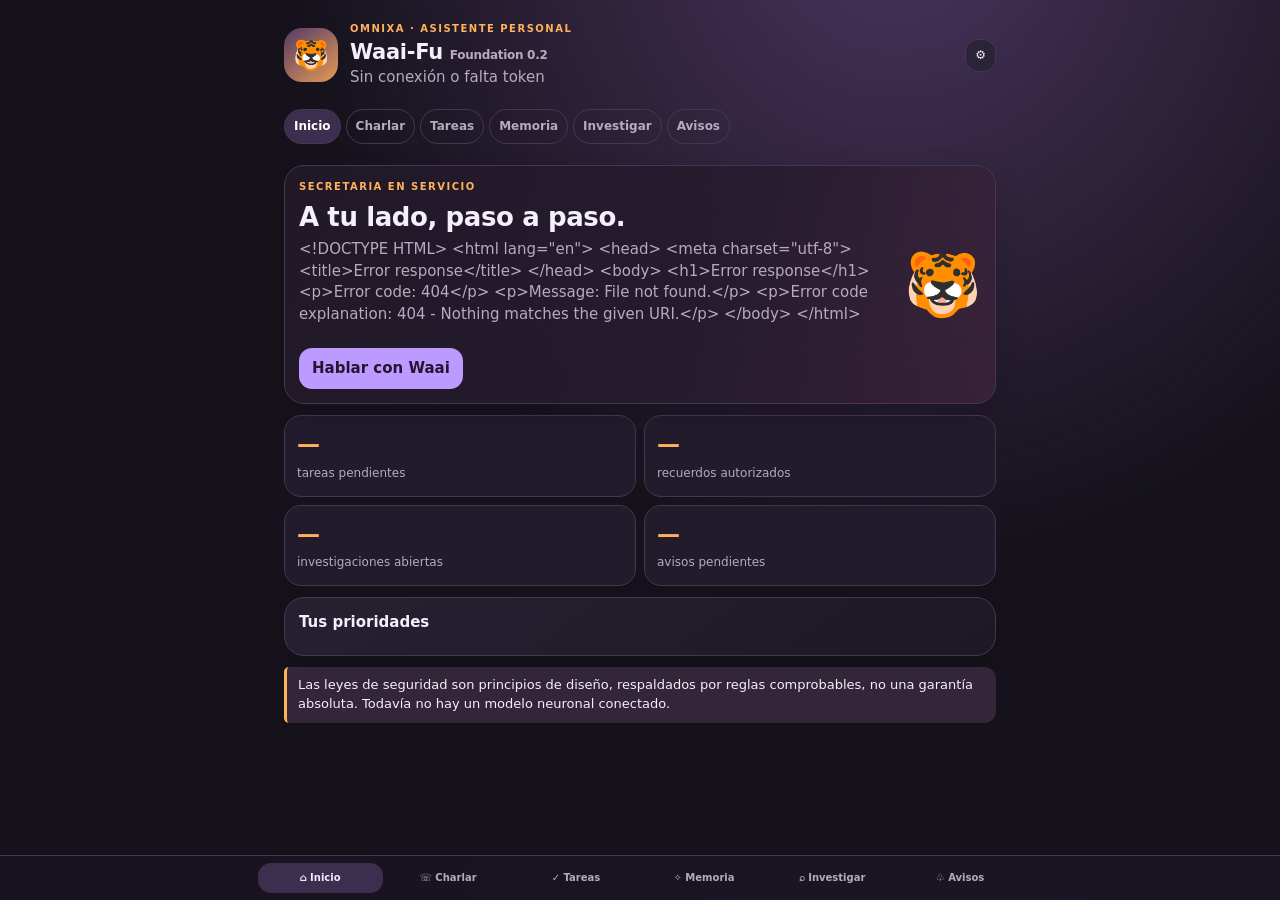
==== app/static/index.html @ e2cd652d "style: improve mobile layout and introduce immersive conversation styling" ====
<!doctype html>
<html lang="es"><head><meta charset="utf-8"><meta name="viewport" content="width=device-width,initial-scale=1,viewport-fit=cover"><meta name="theme-color" content="#21172b"><link rel="manifest" href="/manifest.webmanifest"><title>Waai · Omnixa</title>
<style>
:root{color-scheme:dark;--bg:#15121b;--panel:#211b2b;--panel2:#2b2337;--line:#463750;--text:#f5effa;--muted:#b8aabd;--violet:#bd9aff;--orange:#ffb15c;--green:#8fe0bd}*{box-sizing:border-box}body{margin:0;background:radial-gradient(ellipse at 70% -10%,#49345d 0,transparent 48%),var(--bg);color:var(--text);font:15px/1.45 system-ui,sans-serif}button,input,textarea,select{font:inherit}button{border:0;border-radius:13px;background:var(--violet);color:#241633;font-weight:750;padding:10px 13px;cursor:pointer}button.alt{background:var(--panel2);color:var(--text);border:1px solid var(--line)}button.danger{background:#482a38;color:#ffdce2}input,textarea,select{width:100%;background:#17131f;border:1px solid var(--line);border-radius:12px;padding:10px;color:var(--text)}textarea{min-height:75px}label{display:block;color:var(--muted);font-size:12px;margin:8px 0 4px}.app{max-width:720px;margin:auto;padding:15px 13px 90px}.top{display:flex;gap:12px;align-items:center;margin-bottom:17px}.mark{width:54px;height:54px;border-radius:18px;background:linear-gradient(140deg,#523b68,#e59a55);display:grid;place-items:center;font-size:29px}.top h1{margin:0;font-size:21px}.eyebrow{color:var(--orange);font-size:10px;font-weight:850;letter-spacing:1.5px;margin:0}.muted{color:var(--muted)}.card{background:linear-gradient(145deg,#272031,#1d1825);border:1px solid var(--line);border-radius:19px;padding:14px;margin:11px 0}.hero{display:flex;align-items:center;gap:10px}.hero h2{font-size:22px;line-height:1.18;margin:7px 0}.hero .pet{font-size:62px}.grid{display:grid;grid-template-columns:repeat(2,1fr);gap:8px}.stat{background:#211b2b;border:1px solid var(--line);border-radius:15px;padding:12px}.stat strong{display:block;font-size:23px;color:var(--orange)}.stat span,small{font-size:12px;color:var(--muted)}.view{display:none}.view.active{display:block}h2{font-size:19px;margin:4px 0 10px}h3{font-size:15px;margin:0 0 8px}.row{display:flex;gap:8px;align-items:center}.row .grow{flex:1;min-width:0}.form{display:grid;gap:5px}.notice{background:#332638;border-left:3px solid var(--orange);border-radius:5px 12px 12px 5px;padding:9px 11px;margin:9px 0;font-size:13px}.item{background:#1b1623;border:1px solid #3a2e45;border-radius:12px;padding:11px;margin:8px 0}.between{display:flex;justify-content:space-between;gap:8px;align-items:center}.bubble{padding:10px 12px;border-radius:14px;white-space:pre-wrap;overflow-wrap:anywhere;max-width:92%;margin:7px 0}.user{background:#4b3962;margin-left:auto}.assistant{background:#292231;border:1px solid var(--line)}.chatlog{max-height:45vh;overflow:auto}.tabs{display:flex;gap:5px;flex-wrap:wrap;margin:12px 0}.tabs button{font-size:12px;padding:8px 9px;background:transparent;color:var(--muted);border:1px solid var(--line)}.tabs button.active{background:#3b2e4e;color:white}.status{font-size:12px;color:var(--muted);min-height:17px}.check{width:auto}.nav{position:fixed;bottom:0;left:0;right:0;display:flex;justify-content:center;gap:3px;background:#191420ed;border-top:1px solid var(--line);padding:7px 4px calc(7px + env(safe-area-inset-bottom));backdrop-filter:blur(15px)}.nav button{flex:1;max-width:125px;background:transparent;color:var(--muted);font-size:11px;padding:8px 4px}.nav button.active{background:#3b2e4e;color:#f4e9ff}.empty{text-align:center;color:var(--muted);padding:15px}.small{font-size:12px;padding:7px 9px}@media(max-width:420px){.hero .pet{font-size:50px}.hero h2{font-size:20px}.card{padding:12px}}
</style><style>
.app{max-width:760px;padding:14px 12px 100px}
.top h1{letter-spacing:-.3px}.version{font-size:11px;color:var(--muted);font-weight:500}
.mark img,.avatar-med img,.avatar-small img{width:100%;height:100%;object-fit:cover}
.mark img[hidden],.avatar-med img[hidden],.avatar-small img[hidden]{display:none}
.hero{position:relative;overflow:hidden;background:linear-gradient(115deg,#211828f7,#251b2eea 58%,#42253eaa);min-height:180px}
.hero-content{flex:1;min-width:0;position:relative;z-index:1}.hero h2{font-size:23px;line-height:1.17;letter-spacing:-.4px}
.avatar-med{width:105px;height:140px;border-radius:22px;overflow:hidden;display:grid;place-items:center;flex-shrink:0;background:linear-gradient(140deg,#523b68,#e59a55);border:1px solid #735080;font-size:50px}
.tabs{flex-wrap:nowrap;overflow-x:auto;scrollbar-width:none;padding:3px 0 9px}.tabs::-webkit-scrollbar{display:none}.tabs button{white-space:nowrap;border-radius:99px}
.card{border-radius:20px;box-shadow:0 9px 28px #07050c22}.stat{border-radius:17px}
.chat-stage{isolation:isolate;position:relative;min-height:60dvh;border:1px solid #55405f;border-radius:23px;overflow:hidden;padding:12px;display:flex;flex-direction:column;justify-content:flex-end;background:linear-gradient(180deg,#302039,#17121e);background-size:cover;background-position:center 28%;box-shadow:0 15px 35px #05030955}
.chat-stage:before{content:"";position:absolute;inset:0;z-index:-1;background:linear-gradient(180deg,#130e1b44 0%,#130e1b77 25%,#100d16b8 60%,#100d16f2 100%)}
.chat-persona{display:flex;align-items:center;gap:10px;padding:8px;margin-bottom:auto;background:#110d18a6;border:1px solid #ffffff18;border-radius:17px;backdrop-filter:blur(10px)}
.chat-persona .avatar-small{width:50px;height:50px;border-radius:15px;overflow:hidden;display:grid;place-items:center;flex-shrink:0;background:linear-gradient(140deg,#523b68,#e59a55);border:1px solid #735080;font-size:27px}.chat-persona h3{margin:0;font-size:16px}
.online-dot{display:inline-block;width:7px;height:7px;border-radius:50%;background:#82e6a9;box-shadow:0 0 9px #82e6a966;margin-right:5px}
.chatlog{flex:0 1 auto;max-height:48dvh;overflow:auto;padding:12px 2px;display:flex;flex-direction:column;gap:7px;scrollbar-width:thin}
.bubble{padding:11px 13px;border-radius:16px;white-space:pre-wrap;overflow-wrap:anywhere;max-width:92%;margin:0;backdrop-filter:blur(12px);box-shadow:0 5px 18px #0002}
.user{background:#62458adf;border:1px solid #b99add60;margin-left:auto;border-bottom-right-radius:5px}.assistant{background:#15111ddf;border:1px solid #a98cba44;margin-right:auto;border-bottom-left-radius:5px}
.composer{display:flex;gap:7px;align-items:center;padding:7px;background:#100d16ed;border:1px solid #ffffff20;border-radius:18px;backdrop-filter:blur(15px)}
.composer input{background:transparent;border:0;padding:10px 8px;min-width:0}.composer button{flex-shrink:0;padding:12px 15px}
.chat-quick{display:flex;gap:6px;flex-wrap:wrap;margin:9px 0}.chat-quick button{background:#211b2bcf;color:#eee0ff;border:1px solid #574369;font-size:11px;padding:8px 10px}
.chat-foot{display:flex;justify-content:space-between;gap:8px;align-items:center;padding:7px 2px 0;font-size:11px;color:var(--muted)}
.setting-preview{display:flex;gap:12px;align-items:center}.setting-preview .avatar-small{width:76px;height:76px;border-radius:19px;overflow:hidden;display:grid;place-items:center;flex-shrink:0;background:linear-gradient(140deg,#523b68,#e59a55);border:1px solid #735080;font-size:38px}.setting-preview .grow{flex:1;min-width:0}.file-input{padding:8px;font-size:12px}
.nav{z-index:20;backdrop-filter:blur(18px)}.nav button{font-size:10px;min-width:0;white-space:nowrap}
@media(min-width:650px){.app{padding:22px 24px 110px}.chat-stage{min-height:68vh}.chatlog{max-height:54vh}.hero{min-height:205px}.hero h2{font-size:26px}}
@media(max-width:420px){.app{padding:10px 9px 100px}.hero{min-height:166px;padding:12px}.hero h2{font-size:21px}.avatar-med{width:88px;height:126px;border-radius:19px}.chat-stage{min-height:61dvh;padding:9px;border-radius:20px}.chatlog{max-height:47dvh}.bubble{max-width:95%;font-size:14px}.nav button{font-size:9px}.tabs button{font-size:11px}}
</style></head><body><main class="app">
<header class="top"><div class="mark">🐯</div><div style="flex:1"><p class="eyebrow">OMNIXA · ASISTENTE PERSONAL</p><h1>Waai-Fu <small>Foundation 0.2</small></h1><div class="muted" id="connection">Conectando…</div></div><button class="alt small" onclick="go('ajustes')">⚙</button></header>
<div class="tabs"><button class="active" data-g="inicio">Inicio</button><button data-g="chat">Charlar</button><button data-g="tareas">Tareas</button><button data-g="memoria">Memoria</button><button data-g="investiga">Investigar</button><button data-g="avisos">Avisos</button></div>
<section id="inicio" class="view active"><div class="card hero"><div style="flex:1"><p class="eyebrow">SECRETARIA EN SERVICIO</p><h2 id="greeting">A tu lado, paso a paso.</h2><div id="proactive" class="muted">Cargando tus pendientes…</div><br><button onclick="go('chat')">Hablar con Waai</button></div><div class="pet">🐯</div></div><div class="grid"><div class="stat"><strong id="tasksN">—</strong><span>tareas pendientes</span></div><div class="stat"><strong id="memoryN">—</strong><span>recuerdos autorizados</span></div><div class="stat"><strong id="researchN">—</strong><span>investigaciones abiertas</span></div><div class="stat"><strong id="noticeN">—</strong><span>avisos pendientes</span></div></div><div class="card"><h3>Tus prioridades</h3><div id="homeTasks"></div></div><div class="notice">Las leyes de seguridad son principios de diseño, respaldados por reglas comprobables, no una garantía absoluta. Todavía no hay un modelo neuronal conectado.</div></section>
<section id="chat" class="view"><h2>Conversación con Waai</h2><p class="muted">Puedo conversar con reglas sencillas, organizar tareas y recibir encargos de investigación. No voy a fingir que soy un modelo neuronal.</p><div class="card"><div id="chatlog" class="chatlog"></div><form id="chatForm" class="row"><input id="chatText" class="grow" placeholder="Escribe a Waai…" required maxlength="4000"><button>Enviar</button></form><div id="chatStatus" class="status"></div></div><button class="alt small" onclick="send('¿Qué tengo pendiente?')">Mis pendientes</button> <button class="alt small" onclick="send('¿Qué recuerdas de mí?')">Mi memoria</button> <button class="alt small" onclick="send('Hola Waai')">Saludar</button><p><button class="danger small" onclick="clearChat()">Borrar historial</button></p></section>
<section id="tareas" class="view"><h2>Lista de tareas</h2><div class="card"><form id="taskForm" class="form"><label>Tarea</label><input id="taskTitle" required maxlength="180" placeholder="Ej. Preparar informe semanal"><label>Detalles opcionales</label><textarea id="taskDetails" maxlength="2000"></textarea><div class="row"><div class="grow"><label>Prioridad</label><select id="taskPriority"><option value="normal">Normal</option><option value="high">Alta</option><option value="low">Baja</option></select></div><div class="grow"><label>Fecha opcional</label><input id="taskDue" type="datetime-local"></div></div><button>Guardar tarea</button></form><div id="taskStatus" class="status"></div></div><div class="row"><button class="alt small" onclick="loadTasks('all')">Todas</button><button class="alt small" onclick="loadTasks('pending')">Pendientes</button><button class="alt small" onclick="loadTasks('completed')">Completadas</button></div><div id="taskList"></div></section>
<section id="memoria" class="view"><h2>Memoria autorizada</h2><div class="notice">Solo guardaré recuerdos personales si marcas la autorización. Puedes eliminarlos individualmente o borrar toda la memoria.</div><div class="card"><form id="memoryForm" class="form"><label>Qué debo recordar</label><input id="memKey" required maxlength="80" placeholder="Ej. Bebida favorita"><label>Detalle</label><textarea id="memValue" required maxlength="700"></textarea><label><input id="memConfirm" class="check" type="checkbox" required> Autorizo guardar este recuerdo.</label><button>Guardar recuerdo</button></form><div id="memoryStatus" class="status"></div></div><div id="memoryList"></div><button class="danger small" onclick="deleteAllMemories()">Borrar todos los recuerdos</button></section>
<section id="investiga" class="view"><h2>Investigación por encargo</h2><div class="notice">La búsqueda se activa cuando asignas explícitamente un tema. Las fuentes son extractos revisables; nada pasa al conocimiento permanente hasta que lo apruebes.</div><div class="card"><form id="researchForm" class="form"><label>Tema</label><input id="researchTopic" required maxlength="240" placeholder="Ej. Automatización para pequeños negocios"><label>Qué necesitas averiguar</label><textarea id="researchScope" maxlength="1000"></textarea><label>Dominios permitidos (opcional, separados por coma)</label><input id="researchDomains" placeholder="gov.co, who.int"><button>Asignar y buscar</button></form><div id="researchStatus" class="status"></div></div><div id="researchList"></div></section>
<section id="avisos" class="view"><h2>Avisos e informes</h2><p class="muted">Los avisos quedan guardados en el servidor. El envío de notificaciones al teléfono cuando la app está cerrada necesita una integración push posterior.</p><button class="alt small" onclick="markAllRead()">Marcar todos como leídos</button><div id="notificationList"></div></section>
<section id="ajustes" class="view"><h2>Configuración</h2><div class="card"><h3>Acceso del servidor</h3><p class="muted">En desarrollo no hace falta token. En producción, pega el token privado configurado en el servidor. Se guarda solo en este navegador.</p><label>Token</label><input id="token" type="password" autocomplete="off"><div class="row"><button onclick="saveToken()">Guardar</button><button class="alt" onclick="clearToken()">Cerrar sesión</button></div><div id="tokenStatus" class="status"></div></div><div class="card"><h3>Estado técnico</h3><div id="techInfo" class="muted">Cargando…</div></div></section><div id="globalStatus" class="status"></div>
</main><nav class="nav"><button class="active" data-g="inicio">⌂ Inicio</button><button data-g="chat">☏ Charlar</button><button data-g="tareas">✓ Tareas</button><button data-g="memoria">✧ Memoria</button><button data-g="investiga">⌕ Investigar</button><button data-g="avisos">♧ Avisos</button></nav>
<script>
const $=id=>document.getElementById(id),tokenKey='waai_access_token';let filter='all';
async function api(path,opts={}){const h={'Content-Type':'application/json',...(opts.headers||{})},t=localStorage.getItem(tokenKey);if(t)h.Authorization='Bearer '+t;const r=await fetch(path,{...opts,headers:h});if(r.status===204)return null;const x=await r.text();let d;try{d=x?JSON.parse(x):null}catch{d=x}if(!r.ok)throw Error(typeof d==='string'?d:(d?.detail||'Error '+r.status));return d}
function esc(x){return String(x??'').replace(/[&<>"']/g,c=>({'&':'&amp;','<':'&lt;','>':'&gt;','"':'&quot;',"'":'&#39;'}[c]))}
function status(id,msg){if($(id))$(id).textContent=msg||''}function go(n){document.querySelectorAll('.view').forEach(x=>x.classList.toggle('active',x.id===n));document.querySelectorAll('[data-g]').forEach(x=>x.classList.toggle('active',x.dataset.g===n));if(n==='chat')loadChat();if(n==='tareas')loadTasks();if(n==='memoria')loadMemories();if(n==='investiga')loadResearch();if(n==='avisos')loadNotifications();if(n==='ajustes')loadConfig();scrollTo(0,0)}document.querySelectorAll('[data-g]').forEach(x=>x.onclick=()=>go(x.dataset.g));
function taskHtml(t,compact){return '<div class="item"><div class="between"><div><strong>'+esc(t.title)+'</strong><br><small>'+esc(t.priority)+' · '+esc(t.status)+(t.due_at?' · '+esc(t.due_at):'')+'</small></div>'+(t.status==='pending'?'<button class="small" onclick="completeTask('+t.id+')">✓</button>':'')+'</div>'+(t.details?'<p class="muted">'+esc(t.details)+'</p>':'')+(!compact?'<button class="danger small" onclick="deleteTask('+t.id+')">Eliminar</button>':'')+'</div>'}
async function loadHome(){try{const x=await api('/api/overview');$('connection').textContent='Servidor conectado · '+new Date(x.server_time).toLocaleTimeString('es-CO',{hour:'2-digit',minute:'2-digit'});$('proactive').textContent=x.proactive_message;$('tasksN').textContent=x.tasks.length;$('memoryN').textContent=x.memory_count;$('researchN').textContent=x.research_pending;$('noticeN').textContent=x.unread_notifications;$('homeTasks').innerHTML=x.tasks.slice(0,4).map(t=>taskHtml(t,true)).join('')||'<div class="empty">No tienes tareas pendientes.</div>'}catch(e){$('connection').textContent='Sin conexión o falta token';$('proactive').textContent=e.message}}
async function loadTasks(s){filter=s||filter;try{$('taskList').innerHTML=(await api('/api/tasks?status='+filter)).map(t=>taskHtml(t,false)).join('')||'<div class="empty">Lista vacía.</div>'}catch(e){status('taskStatus',e.message)}}async function completeTask(id){try{await api('/api/tasks/'+id,{method:'PATCH',body:JSON.stringify({status:'completed'})});await loadTasks(filter);await loadHome()}catch(e){alert(e.message)}}async function deleteTask(id){if(!confirm('¿Eliminar esta tarea?'))return;try{await api('/api/tasks/'+id,{method:'DELETE'});await loadTasks(filter);await loadHome()}catch(e){alert(e.message)}}
$('taskForm').onsubmit=async e=>{e.preventDefault();try{const due=$('taskDue').value?new Date($('taskDue').value).toISOString():null;await api('/api/tasks',{method:'POST',body:JSON.stringify({title:$('taskTitle').value,details:$('taskDetails').value,priority:$('taskPriority').value,due_at:due})});e.target.reset();status('taskStatus','Tarea guardada.');await loadTasks('all');await loadHome()}catch(x){status('taskStatus',x.message)}};
function bubble(role,text){const n=document.createElement('div');n.className='bubble '+role;n.textContent=text;$('chatlog').append(n)}async function loadChat(){try{const x=await api('/api/chat/history');$('chatlog').innerHTML='';if(!x.length)bubble('assistant','¡Hola! Soy Waai. ¿Qué necesitas hoy?');x.forEach(m=>bubble(m.role,m.content))}catch(e){status('chatStatus',e.message)}}async function send(text){if(!text||!text.trim())return;go('chat');bubble('user',text);$('chatText').value='';status('chatStatus','Waai está revisando tu mensaje…');try{const r=await api('/api/chat',{method:'POST',body:JSON.stringify({message:text})});bubble('assistant',r.reply||'He procesado tu mensaje.');(r.sources||[]).forEach(s=>bubble('assistant',s.title+'\n'+s.snippet+'\n'+s.url));status('chatStatus','');$('chatlog').scrollTop=$('chatlog').scrollHeight;await loadHome()}catch(e){status('chatStatus',e.message)}}$('chatForm').onsubmit=e=>{e.preventDefault();send($('chatText').value)};
async function clearChat(){if(!confirm('¿Borrar el historial?'))return;try{await api('/api/chat/history',{method:'DELETE'});await loadChat()}catch(e){alert(e.message)}}
async function loadMemories(){try{const x=await api('/api/memories');$('memoryList').innerHTML=x.map(m=>'<div class="item"><div class="between"><strong>'+esc(m.memory_key)+'</strong><button class="danger small" onclick="deleteMemory('+m.id+')">Borrar</button></div><p>'+esc(m.memory_value)+'</p><small>'+esc(m.category)+'</small></div>').join('')||'<div class="empty">No hay recuerdos guardados.</div>'}catch(e){status('memoryStatus',e.message)}}$('memoryForm').onsubmit=async e=>{e.preventDefault();try{await api('/api/memories',{method:'POST',body:JSON.stringify({key:$('memKey').value,value:$('memValue').value,confirmed:$('memConfirm').checked})});e.target.reset();status('memoryStatus','Recuerdo guardado con tu autorización.');await loadMemories();await loadHome()}catch(x){status('memoryStatus',x.message)}};async function deleteMemory(id){if(!confirm('¿Borrar este recuerdo?'))return;try{await api('/api/memories/'+id,{method:'DELETE'});await loadMemories();await loadHome()}catch(e){alert(e.message)}}async function deleteAllMemories(){if(!confirm('¿Borrar todos los recuerdos?'))return;try{await api('/api/memories',{method:'DELETE'});await loadMemories();await loadHome()}catch(e){alert(e.message)}}
async function loadResearch(){try{const rs=await api('/api/research');$('researchList').innerHTML=rs.map(r=>'<div class="item"><div class="between"><strong>'+esc(r.topic)+'</strong><small>'+esc(r.status)+'</small></div><p class="muted">'+esc(r.scope||'')+'</p>'+(r.sources||[]).map(s=>'<p><a target="_blank" rel="noopener" href="'+esc(s.url)+'">'+esc(s.title)+'</a><br><small>'+esc(s.snippet)+'</small><br><button class="alt small" onclick="approve('+r.id+',\''+esc(s.url).replace(/'/g,'&#39;')+'\',\''+esc(s.title).replace(/'/g,'&#39;')+'\',\''+esc(s.snippet).replace(/'/g,'&#39;')+'\')">Revisar y guardar</button></p>').join('')+'<button class="alt small" onclick="retryResearch('+r.id+')">Reintentar</button></div>').join('')||'<div class="empty">Asigna un tema para empezar.</div>'}catch(e){status('researchStatus',e.message)}}$('researchForm').onsubmit=async e=>{e.preventDefault();try{await api('/api/research',{method:'POST',body:JSON.stringify({topic:$('researchTopic').value,scope:$('researchScope').value,allowed_domains:$('researchDomains').value.split(',').map(x=>x.trim()).filter(Boolean)})});e.target.reset();status('researchStatus','Encargo registrado. Revisa las fuentes antes de guardar conocimiento.');await loadResearch();await loadHome()}catch(x){status('researchStatus',x.message)}};async function retryResearch(id){try{await api('/api/research/'+id+'/run',{method:'POST'});await loadResearch()}catch(e){alert(e.message)}}async function approve(id,url,title,snippet){const summary=prompt('Edita el resumen para guardarlo:',title+'\n\n'+snippet);if(summary===null)return;if(!confirm('¿Revisaste la fuente y autorizas guardar este resumen?'))return;try{await api('/api/research/'+id+'/save',{method:'POST',body:JSON.stringify({summary:summary,source_url:url,approved:true})});alert('Guardado con tu aprobación.');await loadResearch();await loadHome()}catch(e){alert(e.message)}}
async function loadNotifications(){try{const x=await api('/api/notifications');$('notificationList').innerHTML=x.map(n=>'<div class="item"><div class="between"><strong>'+esc(n.title)+'</strong>'+(n.read_at?'<small>Leído</small>':'<button class="alt small" onclick="readNotice('+n.id+')">Leído</button>')+'</div><p>'+esc(n.body)+'</p><small>'+esc(n.created_at)+'</small></div>').join('')||'<div class="empty">Sin avisos por ahora.</div>'}catch(e){$('notificationList').textContent=e.message}}async function readNotice(id){try{await api('/api/notifications/'+id+'/read',{method:'POST'});await loadNotifications();await loadHome()}catch(e){alert(e.message)}}async function markAllRead(){try{await api('/api/notifications/read-all',{method:'POST'});await loadNotifications();await loadHome()}catch(e){alert(e.message)}}
async function loadConfig(){try{const c=await api('/api/config');$('token').value=localStorage.getItem(tokenKey)||'';$('techInfo').textContent='Modo: '+c.assistant_mode+'. Token requerido: '+(c.auth_required?'sí':'no (desarrollo local)')+'. Búsqueda activada: '+(c.research_provider_connected?'sí':'no')+'. Modelo neuronal conectado: no.'}catch(e){status('tokenStatus',e.message)}}function saveToken(){localStorage.setItem(tokenKey,$('token').value.trim());status('tokenStatus','Token guardado en este navegador.');loadHome().then(loadConfig)}function clearToken(){localStorage.removeItem(tokenKey);$('token').value='';status('tokenStatus','Token borrado del navegador.');loadHome()}
async function boot(){if('serviceWorker'in navigator){try{await navigator.serviceWorker.register('/sw.js')}catch{}}await loadHome()}boot();setInterval(loadHome,60000);
</script></body></html>
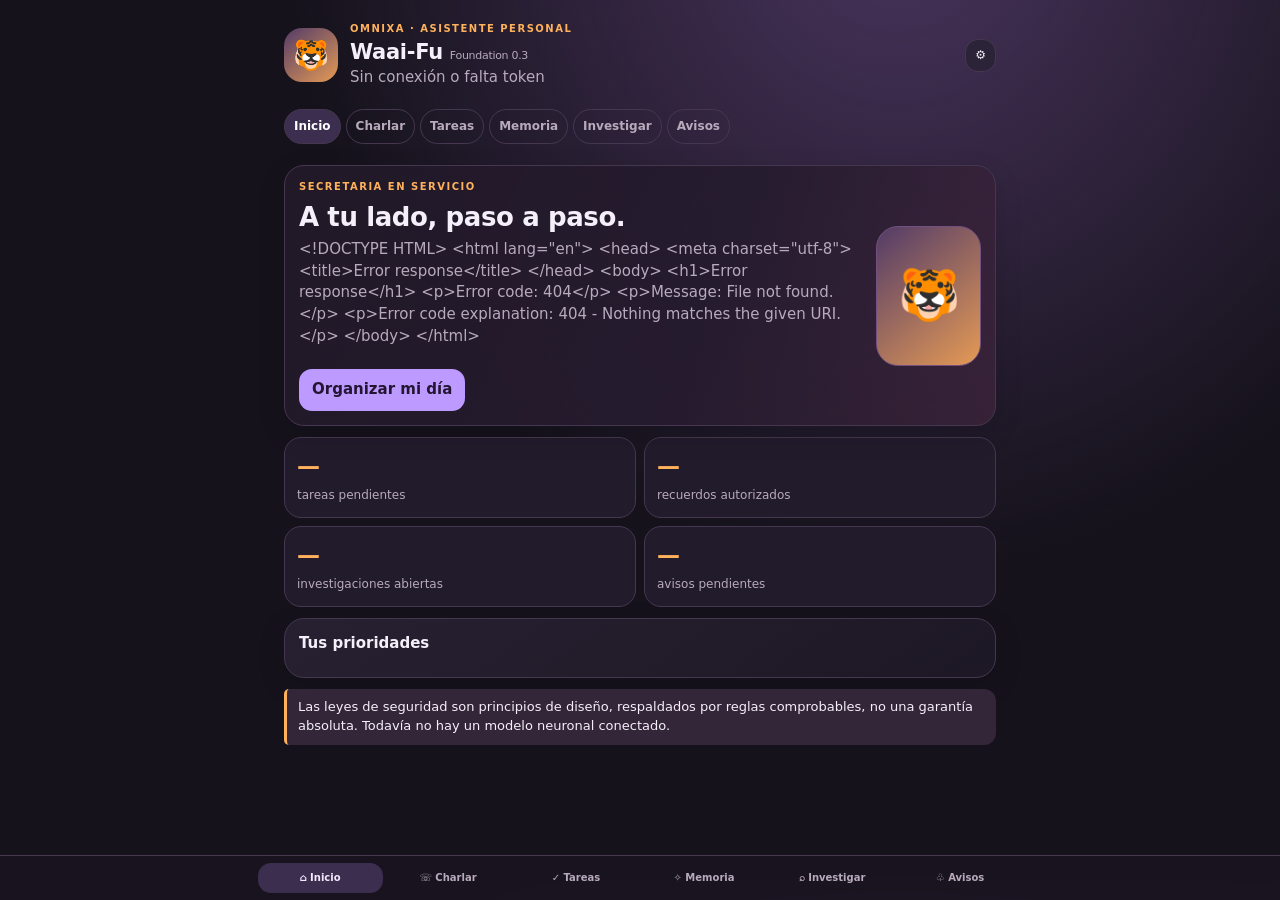
==== commit 642a128c: "feat: add character-driven chat layout and avatar/model settings" ====
--- a/app/static/index.html
+++ b/app/static/index.html
@@ -29,15 +29,15 @@
 @media(min-width:650px){.app{padding:22px 24px 110px}.chat-stage{min-height:68vh}.chatlog{max-height:54vh}.hero{min-height:205px}.hero h2{font-size:26px}}
 @media(max-width:420px){.app{padding:10px 9px 100px}.hero{min-height:166px;padding:12px}.hero h2{font-size:21px}.avatar-med{width:88px;height:126px;border-radius:19px}.chat-stage{min-height:61dvh;padding:9px;border-radius:20px}.chatlog{max-height:47dvh}.bubble{max-width:95%;font-size:14px}.nav button{font-size:9px}.tabs button{font-size:11px}}
 </style></head><body><main class="app">
-<header class="top"><div class="mark">🐯</div><div style="flex:1"><p class="eyebrow">OMNIXA · ASISTENTE PERSONAL</p><h1>Waai-Fu <small>Foundation 0.2</small></h1><div class="muted" id="connection">Conectando…</div></div><button class="alt small" onclick="go('ajustes')">⚙</button></header>
+<header class="top"><div class="mark"><img id="waaiAvatarSmall" alt="Retrato de Waai" hidden><span id="waaiAvatarFallback">🐯</span></div><div style="flex:1;min-width:0"><p class="eyebrow">OMNIXA · ASISTENTE PERSONAL</p><h1>Waai-Fu <span class="version">Foundation 0.3</span></h1><div class="muted" id="connection">Conectando…</div></div><button class="alt small" onclick="go('ajustes')">⚙</button></header>
 <div class="tabs"><button class="active" data-g="inicio">Inicio</button><button data-g="chat">Charlar</button><button data-g="tareas">Tareas</button><button data-g="memoria">Memoria</button><button data-g="investiga">Investigar</button><button data-g="avisos">Avisos</button></div>
-<section id="inicio" class="view active"><div class="card hero"><div style="flex:1"><p class="eyebrow">SECRETARIA EN SERVICIO</p><h2 id="greeting">A tu lado, paso a paso.</h2><div id="proactive" class="muted">Cargando tus pendientes…</div><br><button onclick="go('chat')">Hablar con Waai</button></div><div class="pet">🐯</div></div><div class="grid"><div class="stat"><strong id="tasksN">—</strong><span>tareas pendientes</span></div><div class="stat"><strong id="memoryN">—</strong><span>recuerdos autorizados</span></div><div class="stat"><strong id="researchN">—</strong><span>investigaciones abiertas</span></div><div class="stat"><strong id="noticeN">—</strong><span>avisos pendientes</span></div></div><div class="card"><h3>Tus prioridades</h3><div id="homeTasks"></div></div><div class="notice">Las leyes de seguridad son principios de diseño, respaldados por reglas comprobables, no una garantía absoluta. Todavía no hay un modelo neuronal conectado.</div></section>
-<section id="chat" class="view"><h2>Conversación con Waai</h2><p class="muted">Puedo conversar con reglas sencillas, organizar tareas y recibir encargos de investigación. No voy a fingir que soy un modelo neuronal.</p><div class="card"><div id="chatlog" class="chatlog"></div><form id="chatForm" class="row"><input id="chatText" class="grow" placeholder="Escribe a Waai…" required maxlength="4000"><button>Enviar</button></form><div id="chatStatus" class="status"></div></div><button class="alt small" onclick="send('¿Qué tengo pendiente?')">Mis pendientes</button> <button class="alt small" onclick="send('¿Qué recuerdas de mí?')">Mi memoria</button> <button class="alt small" onclick="send('Hola Waai')">Saludar</button><p><button class="danger small" onclick="clearChat()">Borrar historial</button></p></section>
+<section id="inicio" class="view active"><div class="card hero"><div class="hero-content"><p class="eyebrow">SECRETARIA EN SERVICIO</p><h2 id="greeting">A tu lado, paso a paso.</h2><div id="proactive" class="muted">Cargando tus pendientes…</div><br><button onclick="startPriorityChat()">Organizar mi día</button></div><div class="avatar-med"><img id="homeAvatar" alt="Retrato de Waai" hidden><span id="homeAvatarFallback">🐯</span></div></div><div class="grid"><div class="stat"><strong id="tasksN">—</strong><span>tareas pendientes</span></div><div class="stat"><strong id="memoryN">—</strong><span>recuerdos autorizados</span></div><div class="stat"><strong id="researchN">—</strong><span>investigaciones abiertas</span></div><div class="stat"><strong id="noticeN">—</strong><span>avisos pendientes</span></div></div><div class="card"><h3>Tus prioridades</h3><div id="homeTasks"></div></div><div class="notice">Las leyes de seguridad son principios de diseño, respaldados por reglas comprobables, no una garantía absoluta. Todavía no hay un modelo neuronal conectado.</div></section>
+<section id="chat" class="view"><h2>Con Waai-Fu</h2><p class="muted">Una conversación continua, con contexto y un espacio visual propio.</p><div class="chat-stage" id="chatStage"><div class="chat-persona"><div class="avatar-small"><img id="chatAvatar" alt="Retrato de Waai" hidden><span id="chatAvatarFallback">🐯</span></div><div style="flex:1;min-width:0"><h3>Waai-Fu</h3><small><span class="online-dot"></span><span id="chatMode">Lista para conversar</span></small></div><button class="alt small" onclick="send('Ayúdame a escoger una prioridad realista para hoy.')">Priorizar</button></div><div id="chatlog" class="chatlog"></div><form id="chatForm" class="composer"><input id="chatText" class="grow" placeholder="Escribe a Waai-Fu…" required maxlength="4000" autocomplete="off"><button aria-label="Enviar mensaje">➤</button></form><div id="chatStatus" class="status"></div><div class="chat-foot"><span>Respuestas con contexto · control de memoria</span><button class="alt small" onclick="clearChat()">Borrar chat</button></div></div><div class="chat-quick"><button onclick="send('Ayúdame a decidir entre varias opciones.')">Pensar conmigo</button><button onclick="send('¿Qué investigación crees que valdría la pena hacer?')">Proponer investigación</button><button onclick="send('¿Qué recuerdas de mí?')">Mi memoria</button></div></section>
 <section id="tareas" class="view"><h2>Lista de tareas</h2><div class="card"><form id="taskForm" class="form"><label>Tarea</label><input id="taskTitle" required maxlength="180" placeholder="Ej. Preparar informe semanal"><label>Detalles opcionales</label><textarea id="taskDetails" maxlength="2000"></textarea><div class="row"><div class="grow"><label>Prioridad</label><select id="taskPriority"><option value="normal">Normal</option><option value="high">Alta</option><option value="low">Baja</option></select></div><div class="grow"><label>Fecha opcional</label><input id="taskDue" type="datetime-local"></div></div><button>Guardar tarea</button></form><div id="taskStatus" class="status"></div></div><div class="row"><button class="alt small" onclick="loadTasks('all')">Todas</button><button class="alt small" onclick="loadTasks('pending')">Pendientes</button><button class="alt small" onclick="loadTasks('completed')">Completadas</button></div><div id="taskList"></div></section>
 <section id="memoria" class="view"><h2>Memoria autorizada</h2><div class="notice">Solo guardaré recuerdos personales si marcas la autorización. Puedes eliminarlos individualmente o borrar toda la memoria.</div><div class="card"><form id="memoryForm" class="form"><label>Qué debo recordar</label><input id="memKey" required maxlength="80" placeholder="Ej. Bebida favorita"><label>Detalle</label><textarea id="memValue" required maxlength="700"></textarea><label><input id="memConfirm" class="check" type="checkbox" required> Autorizo guardar este recuerdo.</label><button>Guardar recuerdo</button></form><div id="memoryStatus" class="status"></div></div><div id="memoryList"></div><button class="danger small" onclick="deleteAllMemories()">Borrar todos los recuerdos</button></section>
 <section id="investiga" class="view"><h2>Investigación por encargo</h2><div class="notice">La búsqueda se activa cuando asignas explícitamente un tema. Las fuentes son extractos revisables; nada pasa al conocimiento permanente hasta que lo apruebes.</div><div class="card"><form id="researchForm" class="form"><label>Tema</label><input id="researchTopic" required maxlength="240" placeholder="Ej. Automatización para pequeños negocios"><label>Qué necesitas averiguar</label><textarea id="researchScope" maxlength="1000"></textarea><label>Dominios permitidos (opcional, separados por coma)</label><input id="researchDomains" placeholder="gov.co, who.int"><button>Asignar y buscar</button></form><div id="researchStatus" class="status"></div></div><div id="researchList"></div></section>
 <section id="avisos" class="view"><h2>Avisos e informes</h2><p class="muted">Los avisos quedan guardados en el servidor. El envío de notificaciones al teléfono cuando la app está cerrada necesita una integración push posterior.</p><button class="alt small" onclick="markAllRead()">Marcar todos como leídos</button><div id="notificationList"></div></section>
-<section id="ajustes" class="view"><h2>Configuración</h2><div class="card"><h3>Acceso del servidor</h3><p class="muted">En desarrollo no hace falta token. En producción, pega el token privado configurado en el servidor. Se guarda solo en este navegador.</p><label>Token</label><input id="token" type="password" autocomplete="off"><div class="row"><button onclick="saveToken()">Guardar</button><button class="alt" onclick="clearToken()">Cerrar sesión</button></div><div id="tokenStatus" class="status"></div></div><div class="card"><h3>Estado técnico</h3><div id="techInfo" class="muted">Cargando…</div></div></section><div id="globalStatus" class="status"></div>
+<section id="ajustes" class="view"><h2>Configuración</h2><div class="card"><h3>Retrato de Waai-Fu</h3><p class="muted">Carga una imagen desde tu teléfono para usarla en el perfil y como fondo de la conversación. Se procesa y guarda solo en este navegador; no se sube al servidor.</p><div class="setting-preview"><div class="avatar-small"><img id="settingsAvatar" alt="Vista previa del retrato" hidden><span id="settingsAvatarFallback">🐯</span></div><div class="grow"><label for="avatarFile">Seleccionar imagen</label><input id="avatarFile" class="file-input" type="file" accept="image/*"><div id="avatarStatus" class="status"></div><button class="danger small" type="button" onclick="clearAvatar()">Quitar imagen</button></div></div></div><div class="card"><h3>Modelo de lenguaje</h3><p id="modelInfo" class="muted">Comprobando conexión…</p><p class="muted">La conexión se configura en el servidor mediante variables de entorno. La app no almacena claves API. Al activar un proveedor externo, parte del historial reciente y el conocimiento aprobado pueden enviarse a ese proveedor para generar respuestas.</p></div><div class="card"><h3>Acceso del servidor</h3><p class="muted">En desarrollo no hace falta token. En producción, pega el token privado configurado en el servidor. Se guarda solo en este navegador.</p><label>Token</label><input id="token" type="password" autocomplete="off"><div class="row"><button onclick="saveToken()">Guardar</button><button class="alt" onclick="clearToken()">Cerrar sesión</button></div><div id="tokenStatus" class="status"></div></div><div class="card"><h3>Estado técnico</h3><div id="techInfo" class="muted">Cargando…</div></div></section><div id="globalStatus" class="status"></div>
 </main><nav class="nav"><button class="active" data-g="inicio">⌂ Inicio</button><button data-g="chat">☏ Charlar</button><button data-g="tareas">✓ Tareas</button><button data-g="memoria">✧ Memoria</button><button data-g="investiga">⌕ Investigar</button><button data-g="avisos">♧ Avisos</button></nav>
 <script>
 const $=id=>document.getElementById(id),tokenKey='waai_access_token';let filter='all';
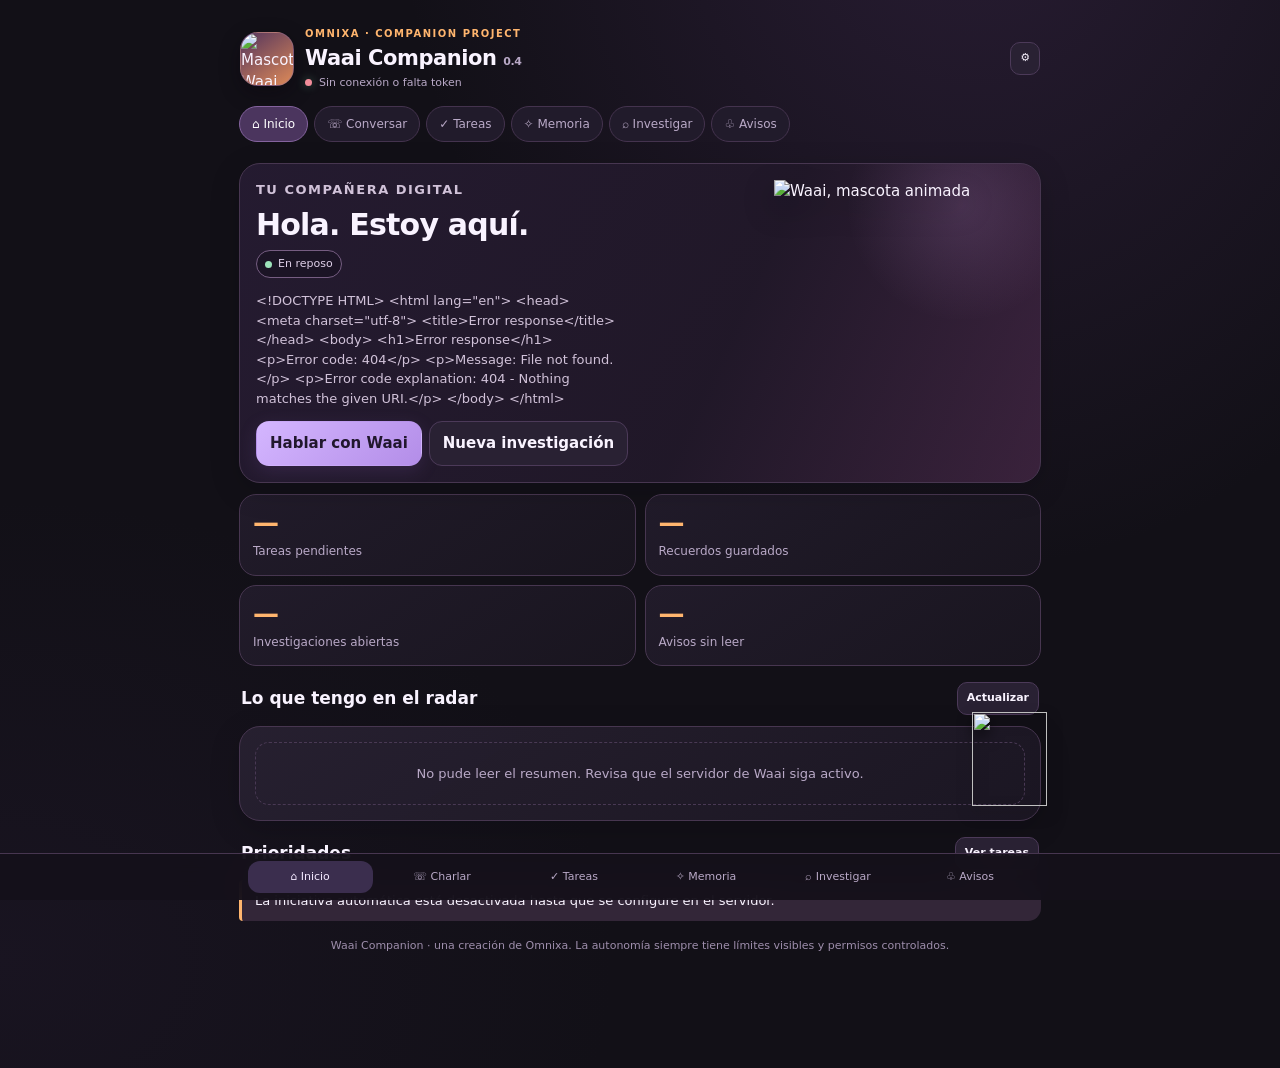
==== commit 02c6bdb7: "feat: build Waai Companion 0.4 with animated pet, chat, tasks, memory and research UI" ====
--- a/app/static/index.html
+++ b/app/static/index.html
@@ -1,58 +1,449 @@
 <!doctype html>
-<html lang="es"><head><meta charset="utf-8"><meta name="viewport" content="width=device-width,initial-scale=1,viewport-fit=cover"><meta name="theme-color" content="#21172b"><link rel="manifest" href="/manifest.webmanifest"><title>Waai · Omnixa</title>
+<html lang="es">
+<head>
+<meta charset="utf-8">
+<meta name="viewport" content="width=device-width, initial-scale=1, viewport-fit=cover">
+<meta name="theme-color" content="#17131e">
+<meta name="description" content="Waai Companion — asistente personal de Omnixa con mascota animada, conversación y herramientas.">
+<link rel="manifest" href="/manifest.webmanifest">
+<link rel="icon" href="/static/assets/waai-companion.svg" type="image/svg+xml">
+<title>Waai Companion · Omnixa</title>
 <style>
-:root{color-scheme:dark;--bg:#15121b;--panel:#211b2b;--panel2:#2b2337;--line:#463750;--text:#f5effa;--muted:#b8aabd;--violet:#bd9aff;--orange:#ffb15c;--green:#8fe0bd}*{box-sizing:border-box}body{margin:0;background:radial-gradient(ellipse at 70% -10%,#49345d 0,transparent 48%),var(--bg);color:var(--text);font:15px/1.45 system-ui,sans-serif}button,input,textarea,select{font:inherit}button{border:0;border-radius:13px;background:var(--violet);color:#241633;font-weight:750;padding:10px 13px;cursor:pointer}button.alt{background:var(--panel2);color:var(--text);border:1px solid var(--line)}button.danger{background:#482a38;color:#ffdce2}input,textarea,select{width:100%;background:#17131f;border:1px solid var(--line);border-radius:12px;padding:10px;color:var(--text)}textarea{min-height:75px}label{display:block;color:var(--muted);font-size:12px;margin:8px 0 4px}.app{max-width:720px;margin:auto;padding:15px 13px 90px}.top{display:flex;gap:12px;align-items:center;margin-bottom:17px}.mark{width:54px;height:54px;border-radius:18px;background:linear-gradient(140deg,#523b68,#e59a55);display:grid;place-items:center;font-size:29px}.top h1{margin:0;font-size:21px}.eyebrow{color:var(--orange);font-size:10px;font-weight:850;letter-spacing:1.5px;margin:0}.muted{color:var(--muted)}.card{background:linear-gradient(145deg,#272031,#1d1825);border:1px solid var(--line);border-radius:19px;padding:14px;margin:11px 0}.hero{display:flex;align-items:center;gap:10px}.hero h2{font-size:22px;line-height:1.18;margin:7px 0}.hero .pet{font-size:62px}.grid{display:grid;grid-template-columns:repeat(2,1fr);gap:8px}.stat{background:#211b2b;border:1px solid var(--line);border-radius:15px;padding:12px}.stat strong{display:block;font-size:23px;color:var(--orange)}.stat span,small{font-size:12px;color:var(--muted)}.view{display:none}.view.active{display:block}h2{font-size:19px;margin:4px 0 10px}h3{font-size:15px;margin:0 0 8px}.row{display:flex;gap:8px;align-items:center}.row .grow{flex:1;min-width:0}.form{display:grid;gap:5px}.notice{background:#332638;border-left:3px solid var(--orange);border-radius:5px 12px 12px 5px;padding:9px 11px;margin:9px 0;font-size:13px}.item{background:#1b1623;border:1px solid #3a2e45;border-radius:12px;padding:11px;margin:8px 0}.between{display:flex;justify-content:space-between;gap:8px;align-items:center}.bubble{padding:10px 12px;border-radius:14px;white-space:pre-wrap;overflow-wrap:anywhere;max-width:92%;margin:7px 0}.user{background:#4b3962;margin-left:auto}.assistant{background:#292231;border:1px solid var(--line)}.chatlog{max-height:45vh;overflow:auto}.tabs{display:flex;gap:5px;flex-wrap:wrap;margin:12px 0}.tabs button{font-size:12px;padding:8px 9px;background:transparent;color:var(--muted);border:1px solid var(--line)}.tabs button.active{background:#3b2e4e;color:white}.status{font-size:12px;color:var(--muted);min-height:17px}.check{width:auto}.nav{position:fixed;bottom:0;left:0;right:0;display:flex;justify-content:center;gap:3px;background:#191420ed;border-top:1px solid var(--line);padding:7px 4px calc(7px + env(safe-area-inset-bottom));backdrop-filter:blur(15px)}.nav button{flex:1;max-width:125px;background:transparent;color:var(--muted);font-size:11px;padding:8px 4px}.nav button.active{background:#3b2e4e;color:#f4e9ff}.empty{text-align:center;color:var(--muted);padding:15px}.small{font-size:12px;padding:7px 9px}@media(max-width:420px){.hero .pet{font-size:50px}.hero h2{font-size:20px}.card{padding:12px}}
-</style><style>
-.app{max-width:760px;padding:14px 12px 100px}
-.top h1{letter-spacing:-.3px}.version{font-size:11px;color:var(--muted);font-weight:500}
-.mark img,.avatar-med img,.avatar-small img{width:100%;height:100%;object-fit:cover}
-.mark img[hidden],.avatar-med img[hidden],.avatar-small img[hidden]{display:none}
-.hero{position:relative;overflow:hidden;background:linear-gradient(115deg,#211828f7,#251b2eea 58%,#42253eaa);min-height:180px}
-.hero-content{flex:1;min-width:0;position:relative;z-index:1}.hero h2{font-size:23px;line-height:1.17;letter-spacing:-.4px}
-.avatar-med{width:105px;height:140px;border-radius:22px;overflow:hidden;display:grid;place-items:center;flex-shrink:0;background:linear-gradient(140deg,#523b68,#e59a55);border:1px solid #735080;font-size:50px}
-.tabs{flex-wrap:nowrap;overflow-x:auto;scrollbar-width:none;padding:3px 0 9px}.tabs::-webkit-scrollbar{display:none}.tabs button{white-space:nowrap;border-radius:99px}
-.card{border-radius:20px;box-shadow:0 9px 28px #07050c22}.stat{border-radius:17px}
-.chat-stage{isolation:isolate;position:relative;min-height:60dvh;border:1px solid #55405f;border-radius:23px;overflow:hidden;padding:12px;display:flex;flex-direction:column;justify-content:flex-end;background:linear-gradient(180deg,#302039,#17121e);background-size:cover;background-position:center 28%;box-shadow:0 15px 35px #05030955}
-.chat-stage:before{content:"";position:absolute;inset:0;z-index:-1;background:linear-gradient(180deg,#130e1b44 0%,#130e1b77 25%,#100d16b8 60%,#100d16f2 100%)}
-.chat-persona{display:flex;align-items:center;gap:10px;padding:8px;margin-bottom:auto;background:#110d18a6;border:1px solid #ffffff18;border-radius:17px;backdrop-filter:blur(10px)}
-.chat-persona .avatar-small{width:50px;height:50px;border-radius:15px;overflow:hidden;display:grid;place-items:center;flex-shrink:0;background:linear-gradient(140deg,#523b68,#e59a55);border:1px solid #735080;font-size:27px}.chat-persona h3{margin:0;font-size:16px}
-.online-dot{display:inline-block;width:7px;height:7px;border-radius:50%;background:#82e6a9;box-shadow:0 0 9px #82e6a966;margin-right:5px}
-.chatlog{flex:0 1 auto;max-height:48dvh;overflow:auto;padding:12px 2px;display:flex;flex-direction:column;gap:7px;scrollbar-width:thin}
-.bubble{padding:11px 13px;border-radius:16px;white-space:pre-wrap;overflow-wrap:anywhere;max-width:92%;margin:0;backdrop-filter:blur(12px);box-shadow:0 5px 18px #0002}
-.user{background:#62458adf;border:1px solid #b99add60;margin-left:auto;border-bottom-right-radius:5px}.assistant{background:#15111ddf;border:1px solid #a98cba44;margin-right:auto;border-bottom-left-radius:5px}
-.composer{display:flex;gap:7px;align-items:center;padding:7px;background:#100d16ed;border:1px solid #ffffff20;border-radius:18px;backdrop-filter:blur(15px)}
-.composer input{background:transparent;border:0;padding:10px 8px;min-width:0}.composer button{flex-shrink:0;padding:12px 15px}
-.chat-quick{display:flex;gap:6px;flex-wrap:wrap;margin:9px 0}.chat-quick button{background:#211b2bcf;color:#eee0ff;border:1px solid #574369;font-size:11px;padding:8px 10px}
-.chat-foot{display:flex;justify-content:space-between;gap:8px;align-items:center;padding:7px 2px 0;font-size:11px;color:var(--muted)}
-.setting-preview{display:flex;gap:12px;align-items:center}.setting-preview .avatar-small{width:76px;height:76px;border-radius:19px;overflow:hidden;display:grid;place-items:center;flex-shrink:0;background:linear-gradient(140deg,#523b68,#e59a55);border:1px solid #735080;font-size:38px}.setting-preview .grow{flex:1;min-width:0}.file-input{padding:8px;font-size:12px}
-.nav{z-index:20;backdrop-filter:blur(18px)}.nav button{font-size:10px;min-width:0;white-space:nowrap}
-@media(min-width:650px){.app{padding:22px 24px 110px}.chat-stage{min-height:68vh}.chatlog{max-height:54vh}.hero{min-height:205px}.hero h2{font-size:26px}}
-@media(max-width:420px){.app{padding:10px 9px 100px}.hero{min-height:166px;padding:12px}.hero h2{font-size:21px}.avatar-med{width:88px;height:126px;border-radius:19px}.chat-stage{min-height:61dvh;padding:9px;border-radius:20px}.chatlog{max-height:47dvh}.bubble{max-width:95%;font-size:14px}.nav button{font-size:9px}.tabs button{font-size:11px}}
-</style></head><body><main class="app">
-<header class="top"><div class="mark"><img id="waaiAvatarSmall" alt="Retrato de Waai" hidden><span id="waaiAvatarFallback">🐯</span></div><div style="flex:1;min-width:0"><p class="eyebrow">OMNIXA · ASISTENTE PERSONAL</p><h1>Waai-Fu <span class="version">Foundation 0.3</span></h1><div class="muted" id="connection">Conectando…</div></div><button class="alt small" onclick="go('ajustes')">⚙</button></header>
-<div class="tabs"><button class="active" data-g="inicio">Inicio</button><button data-g="chat">Charlar</button><button data-g="tareas">Tareas</button><button data-g="memoria">Memoria</button><button data-g="investiga">Investigar</button><button data-g="avisos">Avisos</button></div>
-<section id="inicio" class="view active"><div class="card hero"><div class="hero-content"><p class="eyebrow">SECRETARIA EN SERVICIO</p><h2 id="greeting">A tu lado, paso a paso.</h2><div id="proactive" class="muted">Cargando tus pendientes…</div><br><button onclick="startPriorityChat()">Organizar mi día</button></div><div class="avatar-med"><img id="homeAvatar" alt="Retrato de Waai" hidden><span id="homeAvatarFallback">🐯</span></div></div><div class="grid"><div class="stat"><strong id="tasksN">—</strong><span>tareas pendientes</span></div><div class="stat"><strong id="memoryN">—</strong><span>recuerdos autorizados</span></div><div class="stat"><strong id="researchN">—</strong><span>investigaciones abiertas</span></div><div class="stat"><strong id="noticeN">—</strong><span>avisos pendientes</span></div></div><div class="card"><h3>Tus prioridades</h3><div id="homeTasks"></div></div><div class="notice">Las leyes de seguridad son principios de diseño, respaldados por reglas comprobables, no una garantía absoluta. Todavía no hay un modelo neuronal conectado.</div></section>
-<section id="chat" class="view"><h2>Con Waai-Fu</h2><p class="muted">Una conversación continua, con contexto y un espacio visual propio.</p><div class="chat-stage" id="chatStage"><div class="chat-persona"><div class="avatar-small"><img id="chatAvatar" alt="Retrato de Waai" hidden><span id="chatAvatarFallback">🐯</span></div><div style="flex:1;min-width:0"><h3>Waai-Fu</h3><small><span class="online-dot"></span><span id="chatMode">Lista para conversar</span></small></div><button class="alt small" onclick="send('Ayúdame a escoger una prioridad realista para hoy.')">Priorizar</button></div><div id="chatlog" class="chatlog"></div><form id="chatForm" class="composer"><input id="chatText" class="grow" placeholder="Escribe a Waai-Fu…" required maxlength="4000" autocomplete="off"><button aria-label="Enviar mensaje">➤</button></form><div id="chatStatus" class="status"></div><div class="chat-foot"><span>Respuestas con contexto · control de memoria</span><button class="alt small" onclick="clearChat()">Borrar chat</button></div></div><div class="chat-quick"><button onclick="send('Ayúdame a decidir entre varias opciones.')">Pensar conmigo</button><button onclick="send('¿Qué investigación crees que valdría la pena hacer?')">Proponer investigación</button><button onclick="send('¿Qué recuerdas de mí?')">Mi memoria</button></div></section>
-<section id="tareas" class="view"><h2>Lista de tareas</h2><div class="card"><form id="taskForm" class="form"><label>Tarea</label><input id="taskTitle" required maxlength="180" placeholder="Ej. Preparar informe semanal"><label>Detalles opcionales</label><textarea id="taskDetails" maxlength="2000"></textarea><div class="row"><div class="grow"><label>Prioridad</label><select id="taskPriority"><option value="normal">Normal</option><option value="high">Alta</option><option value="low">Baja</option></select></div><div class="grow"><label>Fecha opcional</label><input id="taskDue" type="datetime-local"></div></div><button>Guardar tarea</button></form><div id="taskStatus" class="status"></div></div><div class="row"><button class="alt small" onclick="loadTasks('all')">Todas</button><button class="alt small" onclick="loadTasks('pending')">Pendientes</button><button class="alt small" onclick="loadTasks('completed')">Completadas</button></div><div id="taskList"></div></section>
-<section id="memoria" class="view"><h2>Memoria autorizada</h2><div class="notice">Solo guardaré recuerdos personales si marcas la autorización. Puedes eliminarlos individualmente o borrar toda la memoria.</div><div class="card"><form id="memoryForm" class="form"><label>Qué debo recordar</label><input id="memKey" required maxlength="80" placeholder="Ej. Bebida favorita"><label>Detalle</label><textarea id="memValue" required maxlength="700"></textarea><label><input id="memConfirm" class="check" type="checkbox" required> Autorizo guardar este recuerdo.</label><button>Guardar recuerdo</button></form><div id="memoryStatus" class="status"></div></div><div id="memoryList"></div><button class="danger small" onclick="deleteAllMemories()">Borrar todos los recuerdos</button></section>
-<section id="investiga" class="view"><h2>Investigación por encargo</h2><div class="notice">La búsqueda se activa cuando asignas explícitamente un tema. Las fuentes son extractos revisables; nada pasa al conocimiento permanente hasta que lo apruebes.</div><div class="card"><form id="researchForm" class="form"><label>Tema</label><input id="researchTopic" required maxlength="240" placeholder="Ej. Automatización para pequeños negocios"><label>Qué necesitas averiguar</label><textarea id="researchScope" maxlength="1000"></textarea><label>Dominios permitidos (opcional, separados por coma)</label><input id="researchDomains" placeholder="gov.co, who.int"><button>Asignar y buscar</button></form><div id="researchStatus" class="status"></div></div><div id="researchList"></div></section>
-<section id="avisos" class="view"><h2>Avisos e informes</h2><p class="muted">Los avisos quedan guardados en el servidor. El envío de notificaciones al teléfono cuando la app está cerrada necesita una integración push posterior.</p><button class="alt small" onclick="markAllRead()">Marcar todos como leídos</button><div id="notificationList"></div></section>
-<section id="ajustes" class="view"><h2>Configuración</h2><div class="card"><h3>Retrato de Waai-Fu</h3><p class="muted">Carga una imagen desde tu teléfono para usarla en el perfil y como fondo de la conversación. Se procesa y guarda solo en este navegador; no se sube al servidor.</p><div class="setting-preview"><div class="avatar-small"><img id="settingsAvatar" alt="Vista previa del retrato" hidden><span id="settingsAvatarFallback">🐯</span></div><div class="grow"><label for="avatarFile">Seleccionar imagen</label><input id="avatarFile" class="file-input" type="file" accept="image/*"><div id="avatarStatus" class="status"></div><button class="danger small" type="button" onclick="clearAvatar()">Quitar imagen</button></div></div></div><div class="card"><h3>Modelo de lenguaje</h3><p id="modelInfo" class="muted">Comprobando conexión…</p><p class="muted">La conexión se configura en el servidor mediante variables de entorno. La app no almacena claves API. Al activar un proveedor externo, parte del historial reciente y el conocimiento aprobado pueden enviarse a ese proveedor para generar respuestas.</p></div><div class="card"><h3>Acceso del servidor</h3><p class="muted">En desarrollo no hace falta token. En producción, pega el token privado configurado en el servidor. Se guarda solo en este navegador.</p><label>Token</label><input id="token" type="password" autocomplete="off"><div class="row"><button onclick="saveToken()">Guardar</button><button class="alt" onclick="clearToken()">Cerrar sesión</button></div><div id="tokenStatus" class="status"></div></div><div class="card"><h3>Estado técnico</h3><div id="techInfo" class="muted">Cargando…</div></div></section><div id="globalStatus" class="status"></div>
-</main><nav class="nav"><button class="active" data-g="inicio">⌂ Inicio</button><button data-g="chat">☏ Charlar</button><button data-g="tareas">✓ Tareas</button><button data-g="memoria">✧ Memoria</button><button data-g="investiga">⌕ Investigar</button><button data-g="avisos">♧ Avisos</button></nav>
+:root{color-scheme:dark;--bg:#121017;--bg2:#191420;--panel:#201a29;--panel2:#292133;--line:#473650;--text:#f9f3ff;--muted:#b9a9c7;--purple:#c6a0ff;--purple2:#8f6ec3;--orange:#ffb56e;--teal:#75d4d0;--green:#9ce2ba;--red:#f28c9a;--shadow:0 18px 50px #05030a60}
+*{box-sizing:border-box}html{min-height:100%;scroll-behavior:smooth}body{margin:0;background:radial-gradient(ellipse at 76% -15%,#4b2f5f66 0,transparent 42%),radial-gradient(ellipse at 0 90%,#2c1f3c44 0,transparent 34%),var(--bg);color:var(--text);font:15px/1.5 system-ui,-apple-system,BlinkMacSystemFont,"Segoe UI",sans-serif;min-height:100vh}button,input,textarea,select{font:inherit}button{cursor:pointer;touch-action:manipulation}button:disabled{opacity:.55;cursor:wait}a{color:var(--purple);overflow-wrap:anywhere}button:focus-visible,input:focus-visible,textarea:focus-visible,select:focus-visible,a:focus-visible{outline:2px solid var(--purple);outline-offset:3px}.shell{max-width:850px;margin:0 auto;padding:13px 13px 105px}.topbar{display:flex;align-items:center;gap:11px;padding:5px 1px 15px}.brand-mark{width:54px;height:54px;border-radius:18px;flex-shrink:0;overflow:hidden;background:linear-gradient(145deg,#53345d,#de8a58);border:1px solid #8e6e9f66;box-shadow:0 7px 20px #09060d66}.brand-mark img{width:100%;height:100%;object-fit:cover;object-position:50% 16%}.brand-copy{flex:1;min-width:0}.eyebrow{color:var(--orange);font-size:10px;font-weight:850;letter-spacing:1.5px;text-transform:uppercase;margin:0}.brand-copy h1{margin:2px 0 0;font-size:21px;letter-spacing:-.45px}.subline{font-size:11px;color:var(--muted);display:flex;align-items:center;gap:7px}.live-dot{width:7px;height:7px;border-radius:50%;background:var(--green);box-shadow:0 0 10px #8ce7b766;display:inline-block}.icon-btn,.soft-btn,.primary-btn,.danger-btn{border-radius:13px;border:1px solid transparent;padding:10px 13px;font-weight:750}.icon-btn,.soft-btn{background:#292133;color:var(--text);border-color:#4c3a59}.primary-btn{background:linear-gradient(135deg,#d4b6ff,#b38de8);color:#21172d;box-shadow:0 5px 18px #7c56a833}.danger-btn{background:#482631;color:#ffdce3;border-color:#75404c}.tiny-btn{font-size:11px;padding:7px 9px;border-radius:10px}.nav-tabs{display:flex;gap:6px;overflow-x:auto;scrollbar-width:none;padding:0 0 10px;margin:0 0 4px}.nav-tabs::-webkit-scrollbar{display:none}.nav-tabs button{background:#211b2b;border:1px solid #44334e;color:var(--muted);padding:8px 12px;border-radius:99px;font-size:12px;white-space:nowrap}.nav-tabs button.active{background:#4b355e;color:#fff;border-color:#84639e}.view{display:none}.view.active{display:block;animation:appear .2s ease}@keyframes appear{from{opacity:.45;transform:translateY(4px)}to{opacity:1;transform:none}}.card{border:1px solid var(--line);background:linear-gradient(145deg,#282131ed,#1b1623f5);border-radius:21px;padding:15px;margin:11px 0;box-shadow:0 8px 30px #06040b2b}.card h2{font-size:20px;letter-spacing:-.3px;margin:1px 0 10px}.card h3{font-size:15px;margin:0 0 8px}.muted{color:var(--muted)}.tiny{font-size:11px}.row{display:flex;align-items:center;gap:8px}.row>.grow{flex:1;min-width:0}.stack{display:grid;gap:8px}.hero{min-height:235px;display:flex;align-items:center;gap:10px;position:relative;isolation:isolate;overflow:hidden;background:linear-gradient(115deg,#251b31f7,#211829f0 60%,#4c2a4caa);padding:16px}.hero:before{content:"";position:absolute;z-index:-1;right:-42px;top:-78px;width:240px;height:240px;border-radius:50%;background:radial-gradient(circle,#e8adff25,transparent 68%)}.hero-copy{position:relative;z-index:1;flex:1;min-width:0}.hero h2{font-size:clamp(23px,5vw,30px);line-height:1.08;letter-spacing:-.8px;margin:9px 0}.hero-copy p{font-size:13px;max-width:360px;color:#d1c2d9}.hero-actions{display:flex;flex-wrap:wrap;gap:7px;margin-top:13px}.hero-figure{width:40%;max-width:250px;min-width:130px;display:grid;place-items:center;align-self:stretch;position:relative}.hero-figure img{width:100%;height:100%;max-height:265px;object-fit:contain;filter:drop-shadow(0 12px 15px #05030a66);animation:float 3.8s ease-in-out infinite}.pet-stage[data-state="thinking"] .hero-figure img,.pet-thinking .hero-figure img{animation:think .85s ease-in-out infinite alternate}.pet-stage[data-state="talking"] .hero-figure img{animation:talk .34s ease-in-out infinite alternate}.pet-stage[data-state="sleeping"] .hero-figure img{animation:sleep 5s ease-in-out infinite}.pet-stage[data-state="research"] .hero-figure img{animation:research 1.8s ease-in-out infinite}.pet-stage[data-state="happy"] .hero-figure img{animation:happy .55s ease-in-out 3}@keyframes float{0%,100%{transform:translateY(2px) rotate(-1deg)}50%{transform:translateY(-8px) rotate(1deg)}}@keyframes think{from{transform:rotate(-2deg) translateY(0)}to{transform:rotate(3deg) translateY(-5px)}}@keyframes talk{from{transform:translateY(0) rotate(-.8deg)}to{transform:translateY(-2px) rotate(.8deg)}}@keyframes sleep{0%,100%{transform:translateY(3px) rotate(2deg);opacity:.88}50%{transform:translateY(1px) rotate(0);opacity:.72}}@keyframes research{0%,100%{transform:translateY(1px) rotate(-2deg)}50%{transform:translateY(-6px) rotate(2deg)}}@keyframes happy{0%,100%{transform:translateY(0) scale(1)}50%{transform:translateY(-13px) scale(1.03)}}.hero-status{display:flex;gap:7px;align-items:center;font-size:11px;color:#dfd0e9}.state-pill{display:inline-flex;align-items:center;gap:6px;padding:5px 8px;border:1px solid #765d82;border-radius:99px;background:#120e1b77}.state-dot{width:7px;height:7px;border-radius:50%;background:var(--green)}.stats{display:grid;grid-template-columns:repeat(2,minmax(0,1fr));gap:9px}.stat{border:1px solid var(--line);background:linear-gradient(145deg,#211b2a,#19151f);border-radius:17px;padding:13px;min-width:0}.stat strong{font-size:26px;color:var(--orange);display:block;line-height:1.2}.stat span{font-size:12px;color:var(--muted)}.section-heading{display:flex;gap:8px;align-items:center;justify-content:space-between;margin:16px 2px 6px}.section-heading h2{font-size:17px;margin:0}.section-heading button{font-size:11px}.item{border:1px solid #3e3049;background:#1a1522;border-radius:14px;padding:12px;margin:8px 0}.between{display:flex;align-items:center;justify-content:space-between;gap:8px}.item-title{font-weight:750;overflow-wrap:anywhere}.meta{font-size:11px;color:var(--muted)}.notice-box{background:#332638;border-left:3px solid var(--orange);border-radius:4px 13px 13px 4px;padding:11px 13px;margin:10px 0;font-size:13px}.empty{padding:21px 12px;text-align:center;color:var(--muted);border:1px dashed #493954;border-radius:14px;font-size:13px}.form-grid{display:grid;gap:6px}label{display:block;margin:9px 0 4px;color:var(--muted);font-size:12px}input,textarea,select{width:100%;background:#15111c;color:var(--text);border:1px solid #4b3957;border-radius:13px;padding:11px 12px;min-width:0}textarea{min-height:76px;resize:vertical}input[type=checkbox]{width:auto;accent-color:#c7a3ff}.chat-frame{border-radius:23px;overflow:hidden;min-height:65dvh;display:flex;flex-direction:column;isolation:isolate;position:relative;border:1px solid #55405f;background:linear-gradient(180deg,#2d2039,#16111e);box-shadow:var(--shadow)}.chat-frame:before{content:"";position:absolute;inset:0;z-index:-1;background:linear-gradient(180deg,#17102038 0%,#17102077 25%,#100d17bb 60%,#100d17f3 100%);pointer-events:none}.chat-backdrop{position:absolute;z-index:-2;inset:0;background-position:center 16%;background-size:cover;background-repeat:no-repeat;opacity:.88}.persona-bar{display:flex;align-items:center;gap:10px;margin:10px;padding:9px;border:1px solid #ffffff18;border-radius:17px;background:#100c18bd;backdrop-filter:blur(12px)}.persona-portrait{width:49px;height:54px;flex-shrink:0;border-radius:14px;overflow:hidden;background:#3c2c4a}.persona-portrait img{width:100%;height:100%;object-fit:cover;object-position:50% 20%}.persona-bar h3{margin:0;font-size:16px}.persona-bar .meta{font-size:11px}.chatlog{display:flex;flex-direction:column;gap:8px;flex:1;max-height:48dvh;overflow-y:auto;padding:12px 12px 16px;scrollbar-width:thin;scrollbar-color:#735b83 transparent}.bubble{max-width:92%;padding:11px 13px;border-radius:16px;white-space:pre-wrap;overflow-wrap:anywhere;box-shadow:0 5px 17px #0002;backdrop-filter:blur(14px);font-size:14px}.bubble.user{align-self:flex-end;background:#624587e8;border:1px solid #b99add60;border-bottom-right-radius:5px}.bubble.assistant{align-self:flex-start;background:#16111de8;border:1px solid #a98cba44;border-bottom-left-radius:5px}.bubble.system{align-self:center;background:#282035ce;color:#cdbfe0;font-size:11px;border:1px solid #ffffff10}.typing{align-self:flex-start;display:none;padding:7px 12px;border-radius:13px;background:#17121fe8;color:var(--muted);font-size:12px}.typing.active{display:block}.composer{display:flex;gap:6px;align-items:center;margin:0 9px 9px;padding:7px;background:#100d16ed;border:1px solid #ffffff20;border-radius:17px;backdrop-filter:blur(15px)}.composer input{border:0;background:transparent;padding:10px;outline:none}.composer button{min-width:46px;align-self:stretch}.chat-toolbar{display:flex;align-items:center;justify-content:space-between;gap:7px;padding:0 12px 10px;font-size:11px;color:var(--muted)}.quick-prompts{display:flex;gap:6px;flex-wrap:wrap;margin:9px 0}.quick-prompts button{font-size:11px;padding:8px 10px;border:1px solid #4e3c5d;border-radius:99px;background:#211b2bcf;color:#eee0ff}.source-link{display:block;color:var(--purple);font-size:12px;margin-top:7px}.avatar-setting{display:flex;gap:12px;align-items:center}.avatar-preview{width:80px;height:88px;border-radius:18px;overflow:hidden;flex-shrink:0;background:#392b48;border:1px solid var(--line)}.avatar-preview img{width:100%;height:100%;object-fit:cover;object-position:50% 20%}.avatar-setting .grow{flex:1;min-width:0}.file-input{font-size:12px;padding:8px}.checkbox-label{display:flex;align-items:center;gap:7px}.checkbox-label label{margin:0}.footer-note{font-size:11px;text-align:center;color:#9e8eac;margin:17px 5px 3px}.bottom-nav{z-index:30;position:fixed;bottom:0;left:0;right:0;display:flex;justify-content:center;gap:3px;background:#15111aee;border-top:1px solid var(--line);padding:7px 3px calc(7px + env(safe-area-inset-bottom));backdrop-filter:blur(18px)}.bottom-nav button{flex:1;min-width:0;max-width:125px;border:0;background:transparent;color:var(--muted);font-size:10px;padding:8px 2px;border-radius:12px;white-space:nowrap}.bottom-nav button.active{background:#3b2e4e;color:#f4e9ff}.pet-dock{position:fixed;z-index:25;right:10px;bottom:82px;width:80px;display:flex;flex-direction:column;align-items:flex-end;gap:4px;touch-action:none;user-select:none}.pet-button{width:75px;height:94px;padding:0;background:transparent;border:0;filter:drop-shadow(0 7px 7px #0008);animation:float 4s ease-in-out infinite;touch-action:none}.pet-button img{width:100%;height:100%;object-fit:contain;pointer-events:none}.pet-button[data-state="thinking"]{animation:think .6s ease-in-out infinite alternate}.pet-button[data-state="talking"]{animation:talk .3s ease-in-out infinite alternate}.pet-button[data-state="research"]{animation:research 1.2s ease-in-out infinite}.pet-button[data-state="happy"]{animation:happy .5s ease-in-out 3}.pet-button[data-state="sleeping"]{animation:sleep 5s ease-in-out infinite}.pet-bubble{max-width:min(260px,75vw);background:#211a2ceF;border:1px solid #785b8a;border-radius:17px 17px 4px 17px;padding:11px 12px;box-shadow:var(--shadow);font-size:12px;backdrop-filter:blur(13px)}.pet-bubble p{margin:0 0 8px}.pet-bubble[hidden]{display:none}.pet-bubble-actions{display:flex;gap:6px}.pet-bubble-actions button{font-size:11px;padding:7px 9px}.pet-dock.hidden{display:none}.status{font-size:12px;min-height:17px;color:var(--muted);margin-top:5px}.status.error{color:#ffb9c5}.status.ok{color:var(--green)}.separator{height:1px;background:#3c2e47;margin:12px 0}.model-status{display:flex;align-items:center;gap:8px}.model-icon{width:35px;height:35px;border-radius:12px;background:#30243e;border:1px solid #4b385b;display:grid;place-items:center}.hide{display:none!important}
+@media(min-width:700px){.shell{padding:21px 24px 110px}.chat-frame{min-height:72vh}.chatlog{max-height:56vh}.hero{min-height:260px}.hero-figure img{max-height:290px}.pet-dock{right:max(16px,calc((100vw - 850px)/2 + 18px));bottom:94px}.bottom-nav{gap:7px}.bottom-nav button{font-size:11px}}
+@media(max-width:430px){.shell{padding:8px 9px 100px}.topbar{gap:8px;padding-bottom:11px}.brand-mark{width:47px;height:47px;border-radius:15px}.brand-copy h1{font-size:18px}.hero{min-height:192px;padding:13px 11px;gap:3px}.hero-figure{min-width:111px;width:38%}.hero h2{font-size:23px}.hero-copy p{font-size:12px}.hero-actions .primary-btn,.hero-actions .soft-btn{font-size:11px;padding:9px}.card{padding:12px;border-radius:18px}.chat-frame{min-height:64dvh;border-radius:20px}.chatlog{max-height:47dvh;padding:10px 9px 14px}.bubble{max-width:95%;font-size:14px}.persona-bar{margin:7px;padding:7px}.pet-dock{right:5px;bottom:78px;width:68px}.pet-button{width:65px;height:80px}.pet-bubble{max-width:75vw}.bottom-nav button{font-size:9px}.nav-tabs button{font-size:11px;padding:8px 11px}}
+@media(prefers-reduced-motion:reduce){*,*::before,*::after{animation-duration:.01ms!important;animation-iteration-count:1!important;scroll-behavior:auto!important;transition:none!important}}
+</style>
+</head>
+<body>
+<main class="shell">
+<header class="topbar">
+  <div class="brand-mark"><img id="brandAvatar" src="/static/assets/waai-companion.svg" alt="Mascota Waai"></div>
+  <div class="brand-copy"><p class="eyebrow">OMNIXA · COMPANION PROJECT</p><h1>Waai Companion <span class="meta">0.4</span></h1><div class="subline"><span class="live-dot" id="connectionDot"></span><span id="connection">Conectando con Waai Core…</span></div></div>
+  <button class="icon-btn tiny-btn" data-g="ajustes" aria-label="Ajustes">⚙</button>
+</header>
+<nav class="nav-tabs" aria-label="Secciones">
+ <button class="active" data-g="inicio">⌂ Inicio</button><button data-g="chat">☏ Conversar</button><button data-g="tareas">✓ Tareas</button><button data-g="memoria">✧ Memoria</button><button data-g="investiga">⌕ Investigar</button><button data-g="avisos">♧ Avisos</button>
+</nav>
+
+<section class="view active" id="inicio">
+ <div class="card hero pet-stage" id="heroStage" data-state="idle">
+  <div class="hero-copy"><p class="eyebrow">TU COMPAÑERA DIGITAL</p><h2 id="greeting">Hola. Estoy aquí.</h2><div class="hero-status"><span class="state-pill"><span class="state-dot" id="stateDot"></span><span id="petStateText">En reposo</span></span></div><p id="proactive">Cargando tareas y actividad reciente…</p><div class="hero-actions"><button class="primary-btn" onclick="go('chat')">Hablar con Waai</button><button class="soft-btn" onclick="go('investiga')">Nueva investigación</button></div></div>
+  <div class="hero-figure"><img id="homeMascot" src="/static/assets/waai-companion.svg" alt="Waai, mascota animada"></div>
+ </div>
+ <div class="stats">
+  <div class="stat"><strong id="tasksN">—</strong><span>Tareas pendientes</span></div>
+  <div class="stat"><strong id="memoryN">—</strong><span>Recuerdos guardados</span></div>
+  <div class="stat"><strong id="researchN">—</strong><span>Investigaciones abiertas</span></div>
+  <div class="stat"><strong id="noticeN">—</strong><span>Avisos sin leer</span></div>
+ </div>
+ <div class="section-heading"><h2>Lo que tengo en el radar</h2><button class="soft-btn tiny-btn" onclick="loadHome()">Actualizar</button></div>
+ <div class="card"><div id="homeFeed"><div class="empty">Cargando tu resumen…</div></div></div>
+ <div class="section-heading"><h2>Prioridades</h2><button class="soft-btn tiny-btn" onclick="go('tareas')">Ver tareas</button></div>
+ <div id="homeTasks"></div>
+ <div class="notice-box" id="initiativeNote">La iniciativa automática está desactivada hasta que se configure en el servidor.</div>
+</section>
+
+<section class="view" id="chat">
+ <div class="between" style="margin:5px 1px 9px"><div><h2 style="margin:0">Conversación</h2><div class="meta">Puedes hablarme con naturalidad</div></div><button class="soft-btn tiny-btn" onclick="clearChat()">Borrar historial</button></div>
+ <div class="chat-frame" id="chatFrame">
+  <div class="chat-backdrop" id="chatBackdrop"></div>
+  <div class="persona-bar"><div class="persona-portrait"><img id="chatAvatar" src="/static/assets/waai-companion.svg" alt="Retrato de Waai"></div><div class="grow"><h3>Waai-Fu</h3><div class="meta"><span class="live-dot"></span> <span id="chatMode">Asistente lista</span></div></div><button class="soft-btn tiny-btn" onclick="startPriorityChat()">Priorizar</button></div>
+  <div class="chatlog" id="chatlog" aria-live="polite"><div class="bubble assistant">Hola. Soy Waai. Podemos conversar, organizar tareas o investigar algo juntos.</div></div>
+  <div class="typing" id="typingIndicator">Waai está pensando…</div>
+  <form id="chatForm" class="composer"><input id="chatText" aria-label="Mensaje para Waai" autocomplete="off" placeholder="Escribe un mensaje…" maxlength="4000" required><button class="primary-btn" aria-label="Enviar mensaje">➤</button></form>
+  <div class="chat-toolbar"><span id="chatStatus">Tus recuerdos permanecen bajo tu control.</span><button class="soft-btn tiny-btn" onclick="go('investiga')">Investigar</button></div>
+ </div>
+ <div class="quick-prompts"><button onclick="send('Ayúdame a ordenar mis prioridades de hoy.')">Ordenar prioridades</button><button onclick="send('¿Qué tema interesante podríamos investigar hoy?')">Proponer una idea</button><button onclick="send('¿Qué recuerdas de mí?')">Consultar memoria</button><button onclick="send('Hola, ¿qué tienes en mente?')">Charlar un rato</button></div>
+</section>
+
+<section class="view" id="tareas">
+ <h2>Tareas y compromisos</h2><p class="muted">Acciones concretas, con fecha y prioridad si las necesitas.</p>
+ <div class="card"><form id="taskForm" class="form-grid"><label for="taskTitle">¿Qué hay que hacer?</label><input id="taskTitle" required maxlength="180" placeholder="Ej. Terminar el módulo de Waai"><label for="taskDetails">Detalles opcionales</label><textarea id="taskDetails" maxlength="2000" placeholder="Contexto, pasos o información útil"></textarea><div class="row"><div class="grow"><label for="taskPriority">Prioridad</label><select id="taskPriority"><option value="normal">Normal</option><option value="high">Alta</option><option value="low">Baja</option></select></div><div class="grow"><label for="taskDue">Fecha y hora opcional</label><input id="taskDue" type="datetime-local"></div></div><button class="primary-btn">Guardar tarea</button><div class="status" id="taskStatus"></div></form></div>
+ <div class="row" style="margin:10px 0"><button class="soft-btn tiny-btn" onclick="loadTasks('all')">Todas</button><button class="soft-btn tiny-btn" onclick="loadTasks('pending')">Pendientes</button><button class="soft-btn tiny-btn" onclick="loadTasks('completed')">Completadas</button></div>
+ <div id="taskList"><div class="empty">Cargando tareas…</div></div>
+</section>
+
+<section class="view" id="memoria">
+ <h2>Memoria bajo tu control</h2><div class="notice-box">Waai no debe convertir cada conversación en un recuerdo. Guarda solo lo que decidas conservar; puedes borrar cualquier recuerdo después.</div>
+ <div class="card"><form id="memoryForm" class="form-grid"><label for="memKey">Nombre del recuerdo</label><input id="memKey" maxlength="80" required placeholder="Ej. Preferencia de trabajo"><label for="memValue">Qué debo recordar</label><textarea id="memValue" maxlength="700" required placeholder="Una preferencia, dato de proyecto o contexto que autorices conservar"></textarea><label class="checkbox-label"><input id="memConfirm" type="checkbox" required><span>Autorizo a Waai a guardar este recuerdo.</span></label><button class="primary-btn">Guardar recuerdo</button><div class="status" id="memoryStatus"></div></form></div>
+ <div class="section-heading"><h2>Recuerdos guardados</h2><button class="danger-btn tiny-btn" onclick="deleteAllMemories()">Borrar todos</button></div><div id="memoryList"><div class="empty">Cargando memoria…</div></div>
+</section>
+
+<section class="view" id="investiga">
+ <h2>Laboratorio de investigación</h2><p class="muted">Asigna un tema. Waai buscará extractos, te explicará lo que encontró y te dejará revisar las fuentes antes de guardar conocimiento.</p>
+ <div class="card"><form id="researchForm" class="form-grid"><label for="researchTopic">Tema de investigación</label><input id="researchTopic" required maxlength="240" placeholder="Ej. Modelos IA pequeños para asistentes personales"><label for="researchScope">Enfoque o pregunta</label><textarea id="researchScope" maxlength="1000" placeholder="¿Qué queremos comparar, comprobar o entender?"></textarea><label for="researchDomains">Dominios permitidos (opcional)</label><input id="researchDomains" placeholder="gov.co, who.int"><button class="primary-btn">Asignar investigación</button><div class="status" id="researchStatus"></div></form></div>
+ <div class="section-heading"><h2>Investigaciones y fuentes</h2><button class="soft-btn tiny-btn" onclick="loadResearch()">Actualizar</button></div><div id="researchList"><div class="empty">Cargando investigaciones…</div></div>
+</section>
+
+<section class="view" id="avisos">
+ <h2>Actividad y avisos</h2><p class="muted">Aquí aparecen recordatorios, resúmenes diarios e investigaciones terminadas.</p>
+ <div class="row"><button class="soft-btn tiny-btn" onclick="loadNotifications()">Actualizar</button><button class="soft-btn tiny-btn" onclick="markAllRead()">Marcar todos leídos</button></div>
+ <div id="notificationList"><div class="empty">Cargando avisos…</div></div>
+ <div class="notice-box">Los avisos se guardan en el servidor. Para recibir notificaciones push con la aplicación cerrada habrá que integrar el servicio de notificaciones del dispositivo.</div>
+</section>
+
+<section class="view" id="ajustes">
+ <h2>Configuración de Waai</h2>
+ <div class="card"><h3>Aspecto de la compañera</h3><p class="muted">Puedes cargar un retrato personal para reemplazar la mascota ilustrada. La imagen se comprime y se guarda en el almacenamiento local de este navegador, no se envía al backend.</p><div class="avatar-setting"><div class="avatar-preview"><img id="settingsAvatar" src="/static/assets/waai-companion.svg" alt="Vista previa de Waai"></div><div class="grow"><label for="avatarFile">Elegir imagen</label><input class="file-input" id="avatarFile" type="file" accept="image/*"><div class="status" id="avatarStatus"></div><button class="danger-btn tiny-btn" type="button" onclick="clearAvatar()">Restaurar mascota predeterminada</button></div></div><div class="separator"></div><label for="petMotion">Movimiento de la mascota</label><select id="petMotion"><option value="normal">Animaciones normales</option><option value="reduced">Animación reducida</option><option value="off">Sin animaciones</option></select><label class="checkbox-label"><input id="petVisible" type="checkbox" checked><span>Mostrar mascota flotante dentro de Waai</span></label></div>
+ <div class="card"><h3>Estado de inteligencia</h3><div class="model-status"><div class="model-icon">✧</div><div class="grow"><strong id="modelName">Comprobando conexión…</strong><div class="meta" id="modelDescription">Consultando Waai Core.</div></div></div><div class="separator"></div><div class="stack"><div class="between"><span class="muted">Investigación web</span><strong id="researchMode">—</strong></div><div class="between"><span class="muted">Iniciativa diaria</span><strong id="autonomyMode">—</strong></div><div class="between"><span class="muted">Zona horaria</span><strong id="timezoneMode">—</strong></div></div><div class="notice-box" id="modelPrivacy">Al conectar un proveedor remoto, la conversación reciente que necesite el modelo se transmite al servidor del proveedor. Nunca pongas claves API en el navegador ni en el repositorio.</div><p class="muted tiny">El modelo se configura con variables de entorno en el servidor. Sin esa configuración, Waai usa reglas básicas. Una API compatible con OpenAI no implica que el modelo sea de OpenAI.</p><a href="https://github.com/miguelgamer607-creator/waai-omnixa-2/blob/main/AUTONOMY.md" target="_blank" rel="noopener noreferrer">Guía de configuración de modelo e iniciativa</a></div>
+ <div class="card"><h3>Acceso privado</h3><p class="muted">En modo desarrollo no hace falta token. En producción, pega el token configurado en el servidor. Se guarda solamente en el almacenamiento local de este navegador.</p><label for="token">Token de acceso</label><input id="token" type="password" autocomplete="off" placeholder="Token privado del servidor"><div class="row"><button class="primary-btn" onclick="saveToken()">Guardar token</button><button class="soft-btn" onclick="clearToken()">Borrar token</button></div><div class="status" id="tokenStatus"></div></div>
+ <div class="card"><h3>Instalación</h3><p class="muted">Puedes instalar la aplicación desde el menú del navegador si este ofrece la opción. Una mascota dentro de Waai no es todavía una ventana de superposición sobre otras aplicaciones de Android; eso necesita una versión nativa.</p><button class="soft-btn hide" id="installBtn">Instalar Waai Companion</button></div>
+</section>
+<p class="footer-note">Waai Companion · una creación de Omnixa. La autonomía siempre tiene límites visibles y permisos controlados.</p>
+</main>
+
+<div class="pet-dock" id="petDock">
+ <div class="pet-bubble" id="petBubble" hidden><p id="petBubbleText">Hola. ¿Quieres que hagamos algo?</p><div class="pet-bubble-actions"><button class="primary-btn" onclick="openPetChat()">Hablar</button><button class="soft-btn" onclick="petSuggest()">Sugerencia</button><button class="soft-btn tiny-btn" onclick="togglePetBubble()">×</button></div></div>
+ <button class="pet-button" id="petButton" aria-label="Waai, tocar para interactuar" data-state="idle"><img id="floatingMascot" src="/static/assets/waai-companion.svg" alt=""></button>
+</div>
+
+<nav class="bottom-nav" aria-label="Navegación principal"><button class="active" data-g="inicio">⌂ Inicio</button><button data-g="chat">☏ Charlar</button><button data-g="tareas">✓ Tareas</button><button data-g="memoria">✧ Memoria</button><button data-g="investiga">⌕ Investigar</button><button data-g="avisos">♧ Avisos</button></nav>
+
 <script>
-const $=id=>document.getElementById(id),tokenKey='waai_access_token';let filter='all';
-async function api(path,opts={}){const h={'Content-Type':'application/json',...(opts.headers||{})},t=localStorage.getItem(tokenKey);if(t)h.Authorization='Bearer '+t;const r=await fetch(path,{...opts,headers:h});if(r.status===204)return null;const x=await r.text();let d;try{d=x?JSON.parse(x):null}catch{d=x}if(!r.ok)throw Error(typeof d==='string'?d:(d?.detail||'Error '+r.status));return d}
-function esc(x){return String(x??'').replace(/[&<>"']/g,c=>({'&':'&amp;','<':'&lt;','>':'&gt;','"':'&quot;',"'":'&#39;'}[c]))}
-function status(id,msg){if($(id))$(id).textContent=msg||''}function go(n){document.querySelectorAll('.view').forEach(x=>x.classList.toggle('active',x.id===n));document.querySelectorAll('[data-g]').forEach(x=>x.classList.toggle('active',x.dataset.g===n));if(n==='chat')loadChat();if(n==='tareas')loadTasks();if(n==='memoria')loadMemories();if(n==='investiga')loadResearch();if(n==='avisos')loadNotifications();if(n==='ajustes')loadConfig();scrollTo(0,0)}document.querySelectorAll('[data-g]').forEach(x=>x.onclick=()=>go(x.dataset.g));
-function taskHtml(t,compact){return '<div class="item"><div class="between"><div><strong>'+esc(t.title)+'</strong><br><small>'+esc(t.priority)+' · '+esc(t.status)+(t.due_at?' · '+esc(t.due_at):'')+'</small></div>'+(t.status==='pending'?'<button class="small" onclick="completeTask('+t.id+')">✓</button>':'')+'</div>'+(t.details?'<p class="muted">'+esc(t.details)+'</p>':'')+(!compact?'<button class="danger small" onclick="deleteTask('+t.id+')">Eliminar</button>':'')+'</div>'}
-async function loadHome(){try{const x=await api('/api/overview');$('connection').textContent='Servidor conectado · '+new Date(x.server_time).toLocaleTimeString('es-CO',{hour:'2-digit',minute:'2-digit'});$('proactive').textContent=x.proactive_message;$('tasksN').textContent=x.tasks.length;$('memoryN').textContent=x.memory_count;$('researchN').textContent=x.research_pending;$('noticeN').textContent=x.unread_notifications;$('homeTasks').innerHTML=x.tasks.slice(0,4).map(t=>taskHtml(t,true)).join('')||'<div class="empty">No tienes tareas pendientes.</div>'}catch(e){$('connection').textContent='Sin conexión o falta token';$('proactive').textContent=e.message}}
-async function loadTasks(s){filter=s||filter;try{$('taskList').innerHTML=(await api('/api/tasks?status='+filter)).map(t=>taskHtml(t,false)).join('')||'<div class="empty">Lista vacía.</div>'}catch(e){status('taskStatus',e.message)}}async function completeTask(id){try{await api('/api/tasks/'+id,{method:'PATCH',body:JSON.stringify({status:'completed'})});await loadTasks(filter);await loadHome()}catch(e){alert(e.message)}}async function deleteTask(id){if(!confirm('¿Eliminar esta tarea?'))return;try{await api('/api/tasks/'+id,{method:'DELETE'});await loadTasks(filter);await loadHome()}catch(e){alert(e.message)}}
-$('taskForm').onsubmit=async e=>{e.preventDefault();try{const due=$('taskDue').value?new Date($('taskDue').value).toISOString():null;await api('/api/tasks',{method:'POST',body:JSON.stringify({title:$('taskTitle').value,details:$('taskDetails').value,priority:$('taskPriority').value,due_at:due})});e.target.reset();status('taskStatus','Tarea guardada.');await loadTasks('all');await loadHome()}catch(x){status('taskStatus',x.message)}};
-function bubble(role,text){const n=document.createElement('div');n.className='bubble '+role;n.textContent=text;$('chatlog').append(n)}async function loadChat(){try{const x=await api('/api/chat/history');$('chatlog').innerHTML='';if(!x.length)bubble('assistant','¡Hola! Soy Waai. ¿Qué necesitas hoy?');x.forEach(m=>bubble(m.role,m.content))}catch(e){status('chatStatus',e.message)}}async function send(text){if(!text||!text.trim())return;go('chat');bubble('user',text);$('chatText').value='';status('chatStatus','Waai está revisando tu mensaje…');try{const r=await api('/api/chat',{method:'POST',body:JSON.stringify({message:text})});bubble('assistant',r.reply||'He procesado tu mensaje.');(r.sources||[]).forEach(s=>bubble('assistant',s.title+'\n'+s.snippet+'\n'+s.url));status('chatStatus','');$('chatlog').scrollTop=$('chatlog').scrollHeight;await loadHome()}catch(e){status('chatStatus',e.message)}}$('chatForm').onsubmit=e=>{e.preventDefault();send($('chatText').value)};
-async function clearChat(){if(!confirm('¿Borrar el historial?'))return;try{await api('/api/chat/history',{method:'DELETE'});await loadChat()}catch(e){alert(e.message)}}
-async function loadMemories(){try{const x=await api('/api/memories');$('memoryList').innerHTML=x.map(m=>'<div class="item"><div class="between"><strong>'+esc(m.memory_key)+'</strong><button class="danger small" onclick="deleteMemory('+m.id+')">Borrar</button></div><p>'+esc(m.memory_value)+'</p><small>'+esc(m.category)+'</small></div>').join('')||'<div class="empty">No hay recuerdos guardados.</div>'}catch(e){status('memoryStatus',e.message)}}$('memoryForm').onsubmit=async e=>{e.preventDefault();try{await api('/api/memories',{method:'POST',body:JSON.stringify({key:$('memKey').value,value:$('memValue').value,confirmed:$('memConfirm').checked})});e.target.reset();status('memoryStatus','Recuerdo guardado con tu autorización.');await loadMemories();await loadHome()}catch(x){status('memoryStatus',x.message)}};async function deleteMemory(id){if(!confirm('¿Borrar este recuerdo?'))return;try{await api('/api/memories/'+id,{method:'DELETE'});await loadMemories();await loadHome()}catch(e){alert(e.message)}}async function deleteAllMemories(){if(!confirm('¿Borrar todos los recuerdos?'))return;try{await api('/api/memories',{method:'DELETE'});await loadMemories();await loadHome()}catch(e){alert(e.message)}}
-async function loadResearch(){try{const rs=await api('/api/research');$('researchList').innerHTML=rs.map(r=>'<div class="item"><div class="between"><strong>'+esc(r.topic)+'</strong><small>'+esc(r.status)+'</small></div><p class="muted">'+esc(r.scope||'')+'</p>'+(r.sources||[]).map(s=>'<p><a target="_blank" rel="noopener" href="'+esc(s.url)+'">'+esc(s.title)+'</a><br><small>'+esc(s.snippet)+'</small><br><button class="alt small" onclick="approve('+r.id+',\''+esc(s.url).replace(/'/g,'&#39;')+'\',\''+esc(s.title).replace(/'/g,'&#39;')+'\',\''+esc(s.snippet).replace(/'/g,'&#39;')+'\')">Revisar y guardar</button></p>').join('')+'<button class="alt small" onclick="retryResearch('+r.id+')">Reintentar</button></div>').join('')||'<div class="empty">Asigna un tema para empezar.</div>'}catch(e){status('researchStatus',e.message)}}$('researchForm').onsubmit=async e=>{e.preventDefault();try{await api('/api/research',{method:'POST',body:JSON.stringify({topic:$('researchTopic').value,scope:$('researchScope').value,allowed_domains:$('researchDomains').value.split(',').map(x=>x.trim()).filter(Boolean)})});e.target.reset();status('researchStatus','Encargo registrado. Revisa las fuentes antes de guardar conocimiento.');await loadResearch();await loadHome()}catch(x){status('researchStatus',x.message)}};async function retryResearch(id){try{await api('/api/research/'+id+'/run',{method:'POST'});await loadResearch()}catch(e){alert(e.message)}}async function approve(id,url,title,snippet){const summary=prompt('Edita el resumen para guardarlo:',title+'\n\n'+snippet);if(summary===null)return;if(!confirm('¿Revisaste la fuente y autorizas guardar este resumen?'))return;try{await api('/api/research/'+id+'/save',{method:'POST',body:JSON.stringify({summary:summary,source_url:url,approved:true})});alert('Guardado con tu aprobación.');await loadResearch();await loadHome()}catch(e){alert(e.message)}}
-async function loadNotifications(){try{const x=await api('/api/notifications');$('notificationList').innerHTML=x.map(n=>'<div class="item"><div class="between"><strong>'+esc(n.title)+'</strong>'+(n.read_at?'<small>Leído</small>':'<button class="alt small" onclick="readNotice('+n.id+')">Leído</button>')+'</div><p>'+esc(n.body)+'</p><small>'+esc(n.created_at)+'</small></div>').join('')||'<div class="empty">Sin avisos por ahora.</div>'}catch(e){$('notificationList').textContent=e.message}}async function readNotice(id){try{await api('/api/notifications/'+id+'/read',{method:'POST'});await loadNotifications();await loadHome()}catch(e){alert(e.message)}}async function markAllRead(){try{await api('/api/notifications/read-all',{method:'POST'});await loadNotifications();await loadHome()}catch(e){alert(e.message)}}
-async function loadConfig(){try{const c=await api('/api/config');$('token').value=localStorage.getItem(tokenKey)||'';$('techInfo').textContent='Modo: '+c.assistant_mode+'. Token requerido: '+(c.auth_required?'sí':'no (desarrollo local)')+'. Búsqueda activada: '+(c.research_provider_connected?'sí':'no')+'. Modelo neuronal conectado: no.'}catch(e){status('tokenStatus',e.message)}}function saveToken(){localStorage.setItem(tokenKey,$('token').value.trim());status('tokenStatus','Token guardado en este navegador.');loadHome().then(loadConfig)}function clearToken(){localStorage.removeItem(tokenKey);$('token').value='';status('tokenStatus','Token borrado del navegador.');loadHome()}
-async function boot(){if('serviceWorker'in navigator){try{await navigator.serviceWorker.register('/sw.js')}catch{}}await loadHome()}boot();setInterval(loadHome,60000);
-</script></body></html>+'use strict';
+const $=id=>document.getElementById(id);
+const tokenKey='waai_access_token';
+const avatarKey='waai_avatar_data';
+const motionKey='waai_pet_motion';
+const visibleKey='waai_pet_visible';
+let filter='all';
+let petState='idle';
+let idleReset=null;
+let installPrompt=null;
+let dragState=null;
+let suppressPetClick=false;
+
+async function api(path,opts={}){
+ const headers={'Content-Type':'application/json',...(opts.headers||{})};
+ const token=localStorage.getItem(tokenKey);
+ if(token)headers.Authorization='Bearer '+token;
+ const response=await fetch(path,{...opts,headers});
+ if(response.status===204)return null;
+ const raw=await response.text();
+ let data;
+ try{data=raw?JSON.parse(raw):null}catch{data=raw}
+ if(!response.ok)throw new Error(typeof data==='string'?data:(data?.detail||'Error HTTP '+response.status));
+ return data;
+}
+function setStatus(id,message,type=''){
+ const node=$(id);if(!node)return;
+ node.textContent=message||'';node.classList.toggle('error',type==='error');node.classList.toggle('ok',type==='ok');
+}
+function textNode(tag,text,className){
+ const node=document.createElement(tag);node.textContent=String(text??'');
+ if(className)node.className=className;
+ return node;
+}
+function addButton(label,className,fn){
+ const b=textNode('button',label,className||'soft-btn');b.type='button';b.addEventListener('click',fn);return b;
+}
+function go(name){
+ document.querySelectorAll('.view').forEach(v=>v.classList.toggle('active',v.id===name));
+ document.querySelectorAll('[data-g]').forEach(b=>b.classList.toggle('active',b.dataset.g===name));
+ if(name==='chat')loadChat();
+ if(name==='tareas')loadTasks(filter);
+ if(name==='memoria')loadMemories();
+ if(name==='investiga')loadResearch();
+ if(name==='avisos')loadNotifications();
+ if(name==='ajustes')loadConfig();
+ if(name==='chat')$('petDock').classList.add('hidden');else applyPetVisibility();
+ window.scrollTo({top:0,behavior:'smooth'});
+}
+document.querySelectorAll('[data-g]').forEach(b=>b.addEventListener('click',()=>go(b.dataset.g)));
+
+function setPetState(state,message){
+ petState=state;
+ $('heroStage').dataset.state=state;
+ $('petButton').dataset.state=state;
+ const labels={idle:'En reposo',thinking:'Pensando',talking:'Conversando',research:'Investigando',happy:'¡Listo!',sleeping:'En pausa'};
+ $('petStateText').textContent=labels[state]||labels.idle;
+ $('stateDot').style.background=state==='research'? 'var(--orange)':state==='thinking'?'var(--purple)':state==='sleeping'?'var(--muted)':'var(--green)';
+ if(message)$('petBubbleText').textContent=message;
+ if(idleReset)clearTimeout(idleReset);
+ if(['talking','happy','research','thinking'].includes(state))idleReset=setTimeout(()=>setPetState('idle'),state==='research'?6000:3200);
+}
+function applyAvatar(data){
+ const source=data||'/static/assets/waai-companion.svg';
+ ['brandAvatar','homeMascot','chatAvatar','settingsAvatar','floatingMascot'].forEach(id=>{const img=$(id);if(img)img.src=source});
+ const backdrop=$('chatBackdrop');if(backdrop)backdrop.style.backgroundImage='linear-gradient(180deg,#17102028 0%,#17102070 35%,#100d17ef 100%),url("'+source+'")';
+}
+async function handleAvatarFile(file){
+ if(!file)return;
+ if(!file.type.startsWith('image/')){setStatus('avatarStatus','Elige un archivo de imagen.','error');return}
+ if(file.size>12*1024*1024){setStatus('avatarStatus','La imagen supera 12 MB. Elige una versión de menos de 12 MB.','error');return}
+ try{
+  const bitmap=await createImageBitmap(file);
+  const scale=Math.min(1,900/Math.max(bitmap.width,bitmap.height));
+  const canvas=document.createElement('canvas');canvas.width=Math.max(1,Math.round(bitmap.width*scale));canvas.height=Math.max(1,Math.round(bitmap.height*scale));
+  const ctx=canvas.getContext('2d');ctx.drawImage(bitmap,0,0,canvas.width,canvas.height);bitmap.close();
+  const data=canvas.toDataURL('image/jpeg',.82);
+  localStorage.setItem(avatarKey,data);applyAvatar(data);setStatus('avatarStatus','Retrato guardado localmente.','ok');
+ }catch(e){setStatus('avatarStatus','No pude procesar la imagen. Prueba con JPG o PNG.','error')}
+}
+function clearAvatar(){localStorage.removeItem(avatarKey);applyAvatar(null);$('avatarFile').value='';setStatus('avatarStatus','Mascota original restaurada.','ok')}
+function applyPetVisibility(){
+ const visible=localStorage.getItem(visibleKey)!=='false';
+ $('petVisible').checked=visible;
+ $('petDock').classList.toggle('hidden',!visible||$('chat').classList.contains('active'));
+}
+$('avatarFile').addEventListener('change',e=>handleAvatarFile(e.target.files&&e.target.files[0]));
+$('petVisible').addEventListener('change',e=>{localStorage.setItem(visibleKey,String(e.target.checked));applyPetVisibility()});
+$('petMotion').addEventListener('change',e=>{localStorage.setItem(motionKey,e.target.value);document.documentElement.dataset.motion=e.target.value});
+const savedMotion=localStorage.getItem(motionKey)||'normal';$('petMotion').value=savedMotion;document.documentElement.dataset.motion=savedMotion;
+const reducedMotion=window.matchMedia&&window.matchMedia('(prefers-reduced-motion: reduce)').matches;
+if(reducedMotion)document.documentElement.dataset.motion='reduced';
+applyAvatar(localStorage.getItem(avatarKey));applyPetVisibility();
+
+function togglePetBubble(){
+ const bubble=$('petBubble');bubble.hidden=!bubble.hidden;
+ if(!bubble.hidden){
+  const lines=['Puedo ayudarte a ordenar una idea, revisar pendientes o preparar una investigación.','¿Quieres que revisemos una prioridad pequeña y realista?','Tengo herramientas para tareas, memoria e investigación. ¿Por dónde empezamos?'];
+  if(!bubble.dataset.opened){$('petBubbleText').textContent=lines[Math.floor(Math.random()*lines.length)];bubble.dataset.opened='1'}
+ }
+}
+$('petButton').addEventListener('click',()=>{if(suppressPetClick){suppressPetClick=false;return}togglePetBubble()});
+function openPetChat(){togglePetBubble();go('chat');$('chatText').focus()}
+function petSuggest(){
+ const pending=Number($('tasksN').textContent)||0;
+ togglePetBubble();
+ $('petBubbleText').textContent=pending?'Tienes '+pending+' tarea(s) pendiente(s). ¿Quieres que elijamos una prioridad?':'Podríamos empezar con una idea, una tarea o una investigación corta.';
+}
+function startPriorityChat(){go('chat');send('Ayúdame a escoger una prioridad realista para hoy usando mis tareas pendientes.')}
+$('petButton').addEventListener('pointerdown',e=>{dragState={x:e.clientX,y:e.clientY,left:null,top:null,moved:false,startLeft:$('petDock').getBoundingClientRect().left,startTop:$('petDock').getBoundingClientRect().top};$('petButton').setPointerCapture?.(e.pointerId)});
+$('petButton').addEventListener('pointermove',e=>{
+ if(!dragState)return;
+ const dx=e.clientX-dragState.x,dy=e.clientY-dragState.y;
+ if(!dragState.moved&&Math.hypot(dx,dy)>9)dragState.moved=true;
+ if(!dragState.moved)return;
+ const dock=$('petDock');dock.style.right='auto';dock.style.left=Math.max(0,Math.min(window.innerWidth-dock.offsetWidth,dragState.startLeft+dx))+'px';dock.style.bottom='auto';dock.style.top=Math.max(65,Math.min(window.innerHeight-dock.offsetHeight-70,dragState.startTop+dy))+'px';
+});
+$('petButton').addEventListener('pointerup',()=>{if(dragState?.moved)suppressPetClick=true;dragState=null});
+$('petButton').addEventListener('pointercancel',()=>{dragState=null});
+
+function bubble(role,content){
+ const n=textNode('div',content,'bubble '+role);$('chatlog').append(n);return n;
+}
+async function loadChat(){
+ try{
+  const messages=await api('/api/chat/history');$('chatlog').replaceChildren();
+  if(!messages.length)bubble('assistant','Hola. Soy Waai. Podemos conversar, organizar tus tareas o preparar una investigación. ¿Qué tienes en mente?');
+  messages.forEach(m=>bubble(m.role==='user'?'user':'assistant',m.content));
+  $('chatlog').scrollTop=$('chatlog').scrollHeight;
+ }catch(e){setStatus('chatStatus',e.message,'error')}
+}
+async function send(message){
+ const text=String(message||'').trim();if(!text)return;
+ go('chat');
+ bubble('user',text);
+ $('chatText').value='';
+ $('typingIndicator').classList.add('active');
+ $('chatStatus').textContent='Waai está pensando…';
+ $('chatForm').querySelector('button').disabled=true;
+ setPetState('thinking','Estoy leyendo tu mensaje…');
+ try{
+  const result=await api('/api/chat',{method:'POST',body:JSON.stringify({message:text})});
+  bubble('assistant',result.reply||'He procesado tu mensaje.');
+  if(result.sources?.length){
+   result.sources.slice(0,6).forEach(source=>{
+    const block=document.createElement('div');block.className='bubble assistant';
+    block.append(textNode('strong',source.title));
+    const url=textNode('a',source.url,'source-link');url.href=source.url;url.target='_blank';url.rel='noopener noreferrer';block.append(url);
+    if(source.snippet)block.append(textNode('p',source.snippet,'meta'));
+    $('chatlog').append(block);
+   });
+  }
+  $('chatMode').textContent=result.llm_used?'Modelo lingüístico conectado':'Modo básico o acción estructurada';
+  setStatus('chatStatus',result.intent==='research_assigned'?'Investigación registrada. Revisa fuentes en la sección Investigar.':'Respuesta recibida.','ok');
+  setPetState(result.intent==='research_assigned'?'research':'talking',result.intent==='research_assigned'?'He empezado a revisar las fuentes para tu encargo.':'Ya estoy aquí. ¿Seguimos?');
+  $('chatlog').scrollTop=$('chatlog').scrollHeight;
+  await loadHome();
+ }catch(e){
+  setStatus('chatStatus',e.message,'error');
+  setPetState('idle','No pude llegar al servidor. Comprueba la conexión de Waai.');
+ }finally{
+  $('typingIndicator').classList.remove('active');$('chatForm').querySelector('button').disabled=false;$('chatText').focus();
+ }
+}
+$('chatForm').addEventListener('submit',e=>{e.preventDefault();send($('chatText').value)});
+async function clearChat(){
+ if(!confirm('¿Borrar todo el historial de conversación de Waai?'))return;
+ try{await api('/api/chat/history',{method:'DELETE'});await loadChat();setStatus('chatStatus','Historial borrado.','ok')}catch(e){setStatus('chatStatus',e.message,'error')}
+}
+
+function makeTaskItem(task,compact=false){
+ const item=document.createElement('div');item.className='item';
+ const heading=document.createElement('div');heading.className='between';
+ const left=document.createElement('div');left.className='grow';
+ left.append(textNode('div',task.title,'item-title'));
+ const due=task.due_at?' · '+new Date(task.due_at).toLocaleString('es-CO',{dateStyle:'short',timeStyle:'short'}):'';
+ left.append(textNode('div',String(task.priority||'normal')+' · '+String(task.status||'pending')+due,'meta'));
+ heading.append(left);
+ if(task.status==='pending')heading.append(addButton('✓','primary-btn tiny-btn',()=>completeTask(task.id)));
+ item.append(heading);
+ if(task.details)item.append(textNode('p',task.details,'muted tiny'));
+ if(!compact)item.append(addButton('Eliminar','danger-btn tiny-btn',()=>deleteTask(task.id)));
+ return item;
+}
+async function loadTasks(status='all'){
+ filter=status||filter;
+ try{
+  const tasks=await api('/api/tasks?status='+encodeURIComponent(filter));const root=$('taskList');root.replaceChildren();
+  if(!tasks.length){root.append(textNode('div',filter==='completed'?'Todavía no hay tareas completadas.':'No hay tareas en esta lista.','empty'));return}
+  tasks.forEach(t=>root.append(makeTaskItem(t)));
+ }catch(e){setStatus('taskStatus',e.message,'error')}
+}
+async function completeTask(id){
+ try{await api('/api/tasks/'+id,{method:'PATCH',body:JSON.stringify({status:'completed'})});setPetState('happy','¡Una tarea menos! Buen trabajo.');await loadTasks(filter);await loadHome()}catch(e){alert(e.message)}
+}
+async function deleteTask(id){
+ if(!confirm('¿Eliminar esta tarea?'))return;
+ try{await api('/api/tasks/'+id,{method:'DELETE'});await loadTasks(filter);await loadHome()}catch(e){alert(e.message)}
+}
+$('taskForm').addEventListener('submit',async e=>{
+ e.preventDefault();
+ try{
+  const due=$('taskDue').value?new Date($('taskDue').value).toISOString():null;
+  await api('/api/tasks',{method:'POST',body:JSON.stringify({title:$('taskTitle').value,details:$('taskDetails').value,priority:$('taskPriority').value,due_at:due})});
+  e.target.reset();setStatus('taskStatus','Tarea guardada.','ok');setPetState('happy','He anotado esa tarea para ti.');await loadTasks('all');await loadHome();
+ }catch(error){setStatus('taskStatus',error.message,'error')}
+});
+
+async function loadMemories(){
+ try{
+  const memories=await api('/api/memories'),root=$('memoryList');root.replaceChildren();
+  if(!memories.length){root.append(textNode('div','No hay recuerdos guardados.','empty'));return}
+  memories.forEach(memory=>{
+   const item=document.createElement('div');item.className='item';const heading=document.createElement('div');heading.className='between';
+   heading.append(textNode('strong',memory.memory_key,'item-title'));
+   heading.append(addButton('Borrar','danger-btn tiny-btn',()=>deleteMemory(memory.id)));
+   item.append(heading,textNode('p',memory.memory_value,'muted'),textNode('div',memory.category+' · '+memory.created_at,'meta'));root.append(item);
+  });
+ }catch(e){setStatus('memoryStatus',e.message,'error')}
+}
+$('memoryForm').addEventListener('submit',async e=>{
+ e.preventDefault();
+ try{
+  await api('/api/memories',{method:'POST',body:JSON.stringify({key:$('memKey').value,value:$('memValue').value,category:'user_approved',confirmed:$('memConfirm').checked})});
+  e.target.reset();setStatus('memoryStatus','Recuerdo guardado con tu autorización.','ok');await loadMemories();await loadHome();
+ }catch(error){setStatus('memoryStatus',error.message,'error')}
+});
+async function deleteMemory(id){
+ if(!confirm('¿Borrar este recuerdo?'))return;
+ try{await api('/api/memories/'+id,{method:'DELETE'});await loadMemories();await loadHome()}catch(e){alert(e.message)}
+}
+async function deleteAllMemories(){
+ if(!confirm('¿Borrar todos los recuerdos guardados?'))return;
+ try{await api('/api/memories',{method:'DELETE'});await loadMemories();await loadHome()}catch(e){alert(e.message)}
+}
+
+async function loadResearch(){
+ try{
+  const items=await api('/api/research'),root=$('researchList');root.replaceChildren();
+  if(!items.length){root.append(textNode('div','Asigna un tema para comenzar una investigación.','empty'));return}
+  items.forEach(research=>{
+   const item=document.createElement('div');item.className='item';
+   const head=document.createElement('div');head.className='between';head.append(textNode('strong',research.topic,'item-title'),textNode('span',research.status,'meta'));item.append(head);
+   if(research.scope)item.append(textNode('p',research.scope,'muted tiny'));
+   (research.sources||[]).forEach(source=>{
+    const sourceBox=document.createElement('div');sourceBox.className='item';
+    const link=textNode('a',source.title||source.url);link.href=source.url;link.target='_blank';link.rel='noopener noreferrer';sourceBox.append(link);
+    if(source.snippet)sourceBox.append(textNode('p',source.snippet,'muted tiny'));
+    sourceBox.append(textNode('div','Recopilado: '+(source.retrieved_at||'fecha no disponible'),'meta'));
+    const actions=document.createElement('div');actions.className='row';actions.append(addButton('Aprobar resumen','primary-btn tiny-btn',()=>approveKnowledge(research.id,source.url,source.title||'',source.snippet||'')));sourceBox.append(actions);item.append(sourceBox);
+   });
+   if(research.status!=='saved')item.append(addButton('Reintentar búsqueda','soft-btn tiny-btn',()=>retryResearch(research.id)));
+   root.append(item);
+  });
+ }catch(e){setStatus('researchStatus',e.message,'error')}
+}
+$('researchForm').addEventListener('submit',async e=>{
+ e.preventDefault();
+ try{
+  setPetState('research','He recibido una nueva investigación.');
+  const domains=$('researchDomains').value.split(',').map(x=>x.trim()).filter(Boolean);
+  await api('/api/research',{method:'POST',body:JSON.stringify({topic:$('researchTopic').value,scope:$('researchScope').value,allowed_domains:domains})});
+  e.target.reset();setStatus('researchStatus','Investigación registrada. Revisa las fuentes y el resumen antes de aprobar conocimiento.','ok');
+  await loadResearch();await loadHome();setPetState('talking','La investigación está lista para que revises lo encontrado.');
+ }catch(error){setStatus('researchStatus',error.message,'error');setPetState('idle')}
+});
+async function retryResearch(id){
+ try{setPetState('research','Estoy volviendo a buscar…');await api('/api/research/'+id+'/run',{method:'POST'});await loadResearch();await loadHome();setPetState('talking','Ya actualicé los resultados disponibles.')}catch(e){alert(e.message);setPetState('idle')}
+}
+async function approveKnowledge(id,url,title,snippet){
+ const summary=prompt('Revisa y edita el resumen que quieres conservar:',(title?title+'\n\n':'')+snippet);
+ if(summary===null||!summary.trim())return;
+ if(!confirm('¿Has revisado la fuente y autorizas guardar este resumen en la memoria de conocimiento?'))return;
+ try{await api('/api/research/'+id+'/save',{method:'POST',body:JSON.stringify({summary:summary,source_url:url,approved:true})});alert('Conocimiento guardado con tu aprobación.');await loadResearch();await loadHome()}catch(e){alert(e.message)}
+}
+
+async function loadNotifications(){
+ try{
+  const notes=await api('/api/notifications'),root=$('notificationList');root.replaceChildren();
+  if(!notes.length){root.append(textNode('div','Sin avisos por ahora.','empty'));return}
+  notes.forEach(note=>{
+   const item=document.createElement('div');item.className='item';const head=document.createElement('div');head.className='between';head.append(textNode('strong',note.title,'item-title'));
+   if(note.read_at)head.append(textNode('span','Leído','meta'));else head.append(addButton('Marcar leído','soft-btn tiny-btn',()=>readNotice(note.id)));
+   item.append(head,textNode('p',note.body,'muted'),textNode('div',note.created_at,'meta'));root.append(item);
+  });
+ }catch(e){$('notificationList').textContent=e.message}
+}
+async function readNotice(id){try{await api('/api/notifications/'+id+'/read',{method:'POST'});await loadNotifications();await loadHome()}catch(e){alert(e.message)}}
+async function markAllRead(){try{await api('/api/notifications/read-all',{method:'POST'});await loadNotifications();await loadHome()}catch(e){alert(e.message)}}
+
+async function loadHome(){
+ try{
+  const overview=await api('/api/overview');
+  $('connection').textContent='Conectada · '+new Date(overview.server_time).toLocaleTimeString('es-CO',{hour:'2-digit',minute:'2-digit'});
+  $('connectionDot').style.background='var(--green)';
+  $('tasksN').textContent=overview.tasks.length;$('memoryN').textContent=overview.memory_count;$('researchN').textContent=overview.research_pending;$('noticeN').textContent=overview.unread_notifications;
+  $('proactive').textContent=overview.proactive_message;
+  const homeTasks=$('homeTasks');homeTasks.replaceChildren();
+  if(!overview.tasks.length)homeTasks.append(textNode('div','No hay tareas pendientes guardadas. ¿Quieres añadir una?','empty'));
+  else overview.tasks.slice(0,4).forEach(t=>homeTasks.append(makeTaskItem(t,true)));
+  const feed=$('homeFeed');feed.replaceChildren();
+  if(overview.unread_notifications>0)feed.append(textNode('div','Tienes '+overview.unread_notifications+' aviso(s) sin leer.','item-title'));
+  if(overview.research_pending>0)feed.append(textNode('p',overview.research_pending+' investigación(es) abiertas o pendientes de revisar.','muted'));
+  if(!overview.unread_notifications&&!overview.research_pending)feed.append(textNode('p','Sin alertas urgentes. Puedo ayudarte a planear una prioridad o investigar un tema cuando lo necesites.','muted'));
+  const config=await api('/api/config');
+  $('initiativeNote').textContent=config.autonomy_mode==='research'&&config.autonomous_research_interests>0?'Iniciativa activada: puedo investigar un tema de tu lista diaria mientras el servidor esté funcionando. Los resultados quedan como borradores, no como memoria automática.':'La iniciativa automática está desactivada o no tiene temas autorizados. Puedes configurarla desde el servidor siguiendo la guía de Ajustes.';
+  if(config.llm_connected){$('chatMode').textContent='Modelo conectado · '+(config.llm_model||'');$('modelName').textContent=config.llm_model||'Modelo conectado';$('modelDescription').textContent='Conversación generativa disponible.'}
+  else{$('modelName').textContent='Modo de reglas';$('modelDescription').textContent='No hay un modelo lingüístico configurado; el motor de conversación es limitado.'}
+  $('researchMode').textContent=config.research_provider_connected?'Activada':'Desactivada';
+  $('autonomyMode').textContent=config.autonomy_mode==='research'&&config.autonomous_research_interests>0?'Activa':'Desactivada';
+  $('timezoneMode').textContent=config.timezone||'America/Bogota';
+  $('autonomyInfo') && ($('autonomyInfo').textContent=config.autonomy_mode||'off');
+ }catch(e){
+  $('connection').textContent='Sin conexión o falta token';$('connectionDot').style.background='var(--red)';$('proactive').textContent=e.message;
+  $('homeFeed').replaceChildren(textNode('div','No pude leer el resumen. Revisa que el servidor de Waai siga activo.','empty'));
+ }
+}
+async function loadConfig(){
+ try{
+  const config=await api('/api/config');$('token').value=localStorage.getItem(tokenKey)||'';
+  $('modelName').textContent=config.llm_connected?(config.llm_model||'Modelo conectado'):'Modo de reglas';
+  $('modelDescription').textContent=config.llm_connected?'La conversación generativa está disponible a través del proveedor configurado.':'No se detectó un modelo lingüístico. Las respuestas siguen usando reglas básicas.';
+  $('researchMode').textContent=config.research_provider_connected?'Activada':'Desactivada';
+  $('autonomyMode').textContent=config.autonomy_mode==='research'&&config.autonomous_research_interests>0?'Activa · '+config.autonomous_research_interests+' temas':'Desactivada';
+  $('timezoneMode').textContent=config.timezone||'America/Bogota';
+ }catch(e){setStatus('tokenStatus',e.message,'error')}
+}
+function saveToken(){localStorage.setItem(tokenKey,$('token').value.trim());setStatus('tokenStatus','Token guardado localmente.','ok');loadHome();loadConfig()}
+function clearToken(){localStorage.removeItem(tokenKey);$('token').value='';setStatus('tokenStatus','Token eliminado de este navegador.','ok');loadHome()}
+function petSuggest(){const pending=Number($('tasksN').textContent)||0;const research=Number($('researchN').textContent)||0;$('petBubble').hidden=false;$('petBubbleText').textContent=pending?'Veo '+pending+' pendiente(s). Podemos escoger una acción pequeña para empezar.':research?'Hay '+research+' investigación(es) por revisar. ¿Miramos una?':'¿Qué te parece si empezamos por una idea o una pregunta que tengas rondando?'}
+function openPetChat(){ $('petBubble').hidden=true;go('chat');$('chatText').focus() }
+
+window.addEventListener('beforeinstallprompt',event=>{event.preventDefault();installPrompt=event;$('installBtn').classList.remove('hide')});
+$('installBtn').addEventListener('click',async()=>{if(!installPrompt)return;installPrompt.prompt();await installPrompt.userChoice;installPrompt=null;$('installBtn').classList.add('hide')});
+if('serviceWorker'in navigator)window.addEventListener('load',()=>navigator.serviceWorker.register('/sw.js').catch(()=>{}));
+async function boot(){
+ await loadHome();
+ try{await loadTasks('all');await loadMemories();await loadResearch();await loadNotifications();await loadConfig()}catch{}
+}
+boot();
+window.addEventListener('online',()=>loadHome());
+document.addEventListener('visibilitychange',()=>{if(!document.hidden)loadHome()});
+</script>
+</body>
+</html>
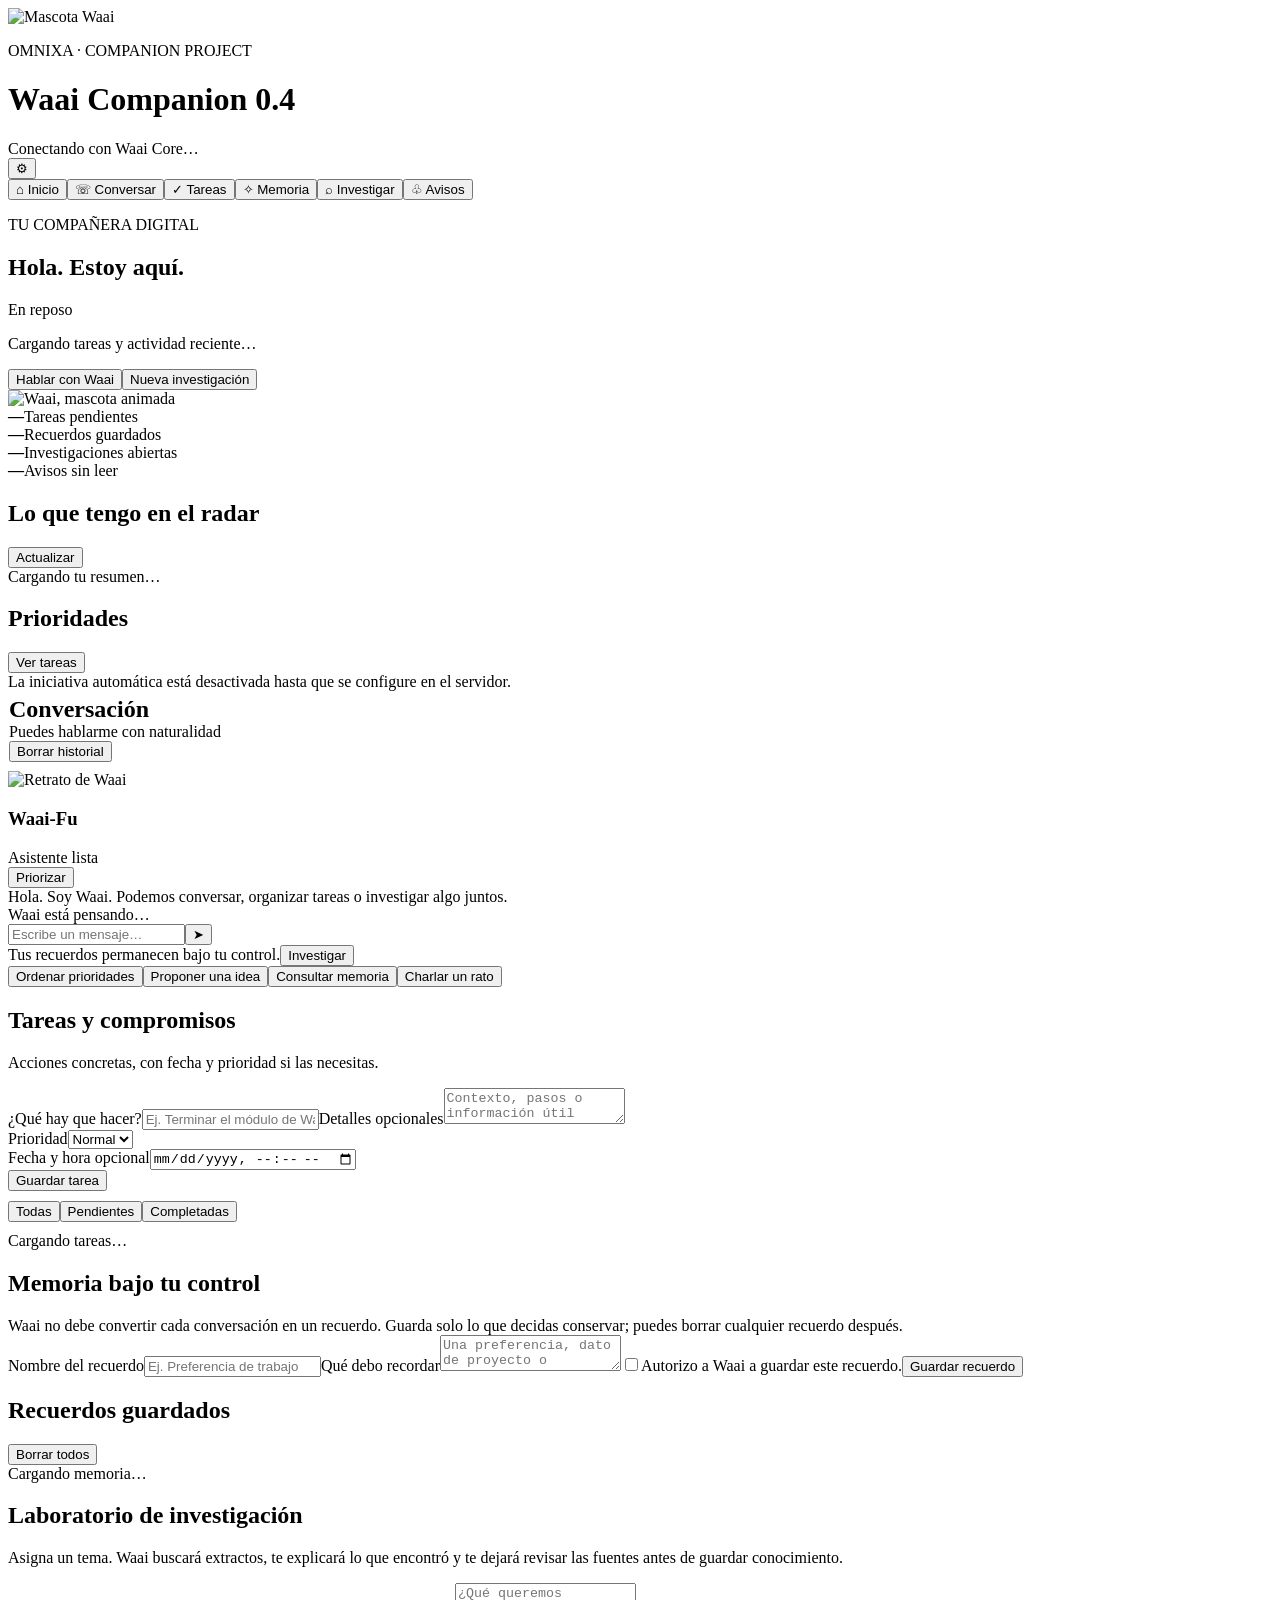
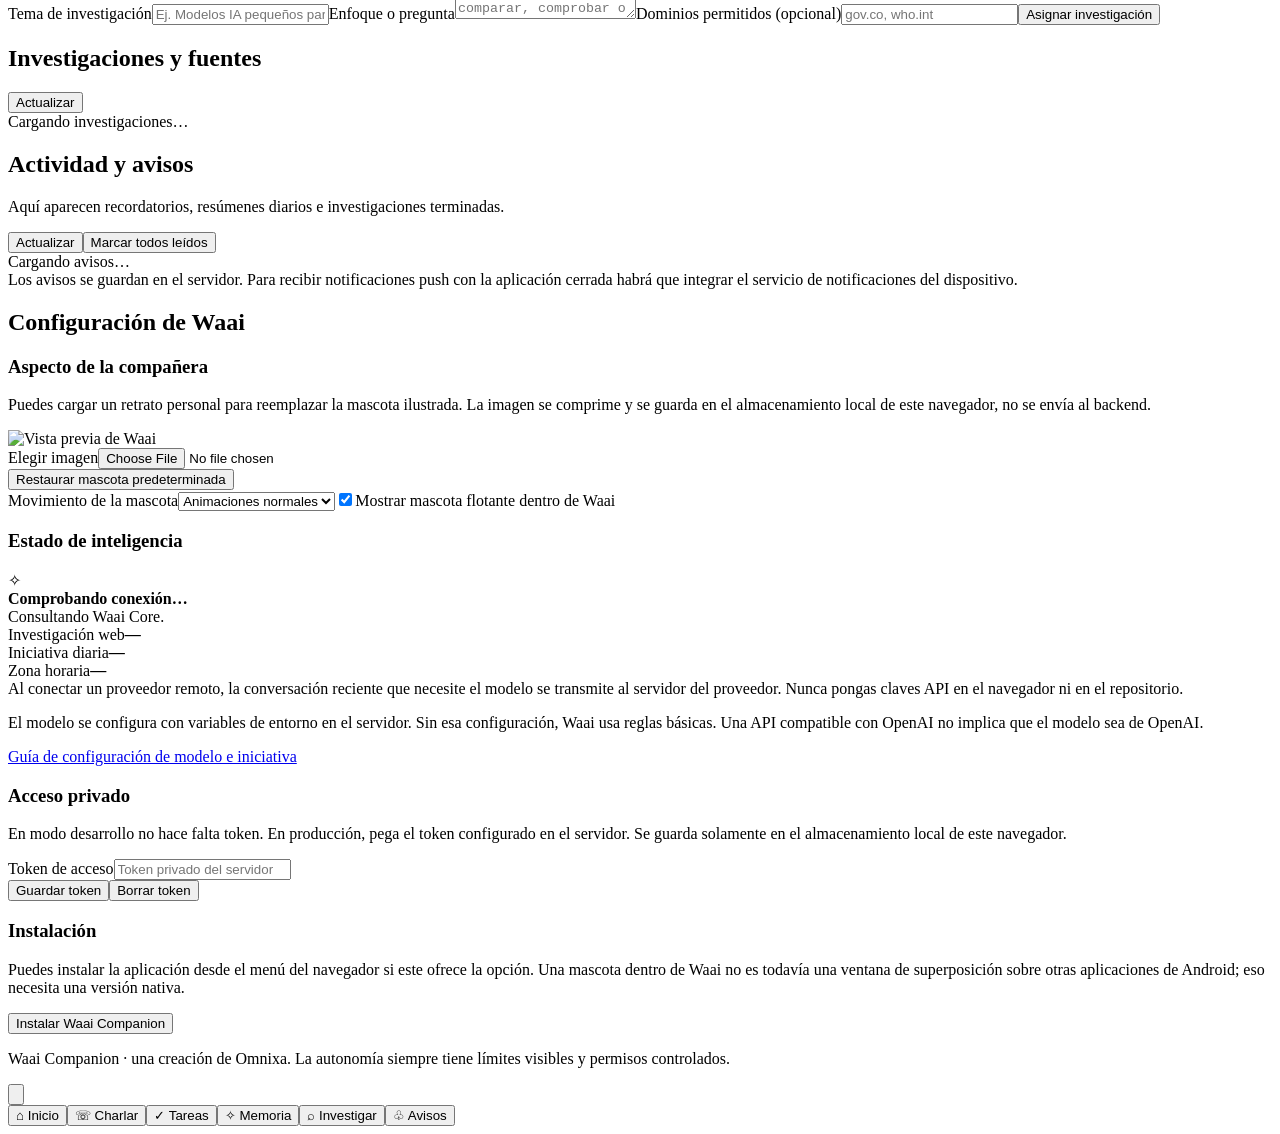
==== commit b641a5e2: "refactor: load local companion CSS and JavaScript without inline source" ====
--- a/app/static/index.html
+++ b/app/static/index.html
@@ -8,13 +8,7 @@
 <link rel="manifest" href="/manifest.webmanifest">
 <link rel="icon" href="/static/assets/waai-companion.svg" type="image/svg+xml">
 <title>Waai Companion · Omnixa</title>
-<style>
-:root{color-scheme:dark;--bg:#121017;--bg2:#191420;--panel:#201a29;--panel2:#292133;--line:#473650;--text:#f9f3ff;--muted:#b9a9c7;--purple:#c6a0ff;--purple2:#8f6ec3;--orange:#ffb56e;--teal:#75d4d0;--green:#9ce2ba;--red:#f28c9a;--shadow:0 18px 50px #05030a60}
-*{box-sizing:border-box}html{min-height:100%;scroll-behavior:smooth}body{margin:0;background:radial-gradient(ellipse at 76% -15%,#4b2f5f66 0,transparent 42%),radial-gradient(ellipse at 0 90%,#2c1f3c44 0,transparent 34%),var(--bg);color:var(--text);font:15px/1.5 system-ui,-apple-system,BlinkMacSystemFont,"Segoe UI",sans-serif;min-height:100vh}button,input,textarea,select{font:inherit}button{cursor:pointer;touch-action:manipulation}button:disabled{opacity:.55;cursor:wait}a{color:var(--purple);overflow-wrap:anywhere}button:focus-visible,input:focus-visible,textarea:focus-visible,select:focus-visible,a:focus-visible{outline:2px solid var(--purple);outline-offset:3px}.shell{max-width:850px;margin:0 auto;padding:13px 13px 105px}.topbar{display:flex;align-items:center;gap:11px;padding:5px 1px 15px}.brand-mark{width:54px;height:54px;border-radius:18px;flex-shrink:0;overflow:hidden;background:linear-gradient(145deg,#53345d,#de8a58);border:1px solid #8e6e9f66;box-shadow:0 7px 20px #09060d66}.brand-mark img{width:100%;height:100%;object-fit:cover;object-position:50% 16%}.brand-copy{flex:1;min-width:0}.eyebrow{color:var(--orange);font-size:10px;font-weight:850;letter-spacing:1.5px;text-transform:uppercase;margin:0}.brand-copy h1{margin:2px 0 0;font-size:21px;letter-spacing:-.45px}.subline{font-size:11px;color:var(--muted);display:flex;align-items:center;gap:7px}.live-dot{width:7px;height:7px;border-radius:50%;background:var(--green);box-shadow:0 0 10px #8ce7b766;display:inline-block}.icon-btn,.soft-btn,.primary-btn,.danger-btn{border-radius:13px;border:1px solid transparent;padding:10px 13px;font-weight:750}.icon-btn,.soft-btn{background:#292133;color:var(--text);border-color:#4c3a59}.primary-btn{background:linear-gradient(135deg,#d4b6ff,#b38de8);color:#21172d;box-shadow:0 5px 18px #7c56a833}.danger-btn{background:#482631;color:#ffdce3;border-color:#75404c}.tiny-btn{font-size:11px;padding:7px 9px;border-radius:10px}.nav-tabs{display:flex;gap:6px;overflow-x:auto;scrollbar-width:none;padding:0 0 10px;margin:0 0 4px}.nav-tabs::-webkit-scrollbar{display:none}.nav-tabs button{background:#211b2b;border:1px solid #44334e;color:var(--muted);padding:8px 12px;border-radius:99px;font-size:12px;white-space:nowrap}.nav-tabs button.active{background:#4b355e;color:#fff;border-color:#84639e}.view{display:none}.view.active{display:block;animation:appear .2s ease}@keyframes appear{from{opacity:.45;transform:translateY(4px)}to{opacity:1;transform:none}}.card{border:1px solid var(--line);background:linear-gradient(145deg,#282131ed,#1b1623f5);border-radius:21px;padding:15px;margin:11px 0;box-shadow:0 8px 30px #06040b2b}.card h2{font-size:20px;letter-spacing:-.3px;margin:1px 0 10px}.card h3{font-size:15px;margin:0 0 8px}.muted{color:var(--muted)}.tiny{font-size:11px}.row{display:flex;align-items:center;gap:8px}.row>.grow{flex:1;min-width:0}.stack{display:grid;gap:8px}.hero{min-height:235px;display:flex;align-items:center;gap:10px;position:relative;isolation:isolate;overflow:hidden;background:linear-gradient(115deg,#251b31f7,#211829f0 60%,#4c2a4caa);padding:16px}.hero:before{content:"";position:absolute;z-index:-1;right:-42px;top:-78px;width:240px;height:240px;border-radius:50%;background:radial-gradient(circle,#e8adff25,transparent 68%)}.hero-copy{position:relative;z-index:1;flex:1;min-width:0}.hero h2{font-size:clamp(23px,5vw,30px);line-height:1.08;letter-spacing:-.8px;margin:9px 0}.hero-copy p{font-size:13px;max-width:360px;color:#d1c2d9}.hero-actions{display:flex;flex-wrap:wrap;gap:7px;margin-top:13px}.hero-figure{width:40%;max-width:250px;min-width:130px;display:grid;place-items:center;align-self:stretch;position:relative}.hero-figure img{width:100%;height:100%;max-height:265px;object-fit:contain;filter:drop-shadow(0 12px 15px #05030a66);animation:float 3.8s ease-in-out infinite}.pet-stage[data-state="thinking"] .hero-figure img,.pet-thinking .hero-figure img{animation:think .85s ease-in-out infinite alternate}.pet-stage[data-state="talking"] .hero-figure img{animation:talk .34s ease-in-out infinite alternate}.pet-stage[data-state="sleeping"] .hero-figure img{animation:sleep 5s ease-in-out infinite}.pet-stage[data-state="research"] .hero-figure img{animation:research 1.8s ease-in-out infinite}.pet-stage[data-state="happy"] .hero-figure img{animation:happy .55s ease-in-out 3}@keyframes float{0%,100%{transform:translateY(2px) rotate(-1deg)}50%{transform:translateY(-8px) rotate(1deg)}}@keyframes think{from{transform:rotate(-2deg) translateY(0)}to{transform:rotate(3deg) translateY(-5px)}}@keyframes talk{from{transform:translateY(0) rotate(-.8deg)}to{transform:translateY(-2px) rotate(.8deg)}}@keyframes sleep{0%,100%{transform:translateY(3px) rotate(2deg);opacity:.88}50%{transform:translateY(1px) rotate(0);opacity:.72}}@keyframes research{0%,100%{transform:translateY(1px) rotate(-2deg)}50%{transform:translateY(-6px) rotate(2deg)}}@keyframes happy{0%,100%{transform:translateY(0) scale(1)}50%{transform:translateY(-13px) scale(1.03)}}.hero-status{display:flex;gap:7px;align-items:center;font-size:11px;color:#dfd0e9}.state-pill{display:inline-flex;align-items:center;gap:6px;padding:5px 8px;border:1px solid #765d82;border-radius:99px;background:#120e1b77}.state-dot{width:7px;height:7px;border-radius:50%;background:var(--green)}.stats{display:grid;grid-template-columns:repeat(2,minmax(0,1fr));gap:9px}.stat{border:1px solid var(--line);background:linear-gradient(145deg,#211b2a,#19151f);border-radius:17px;padding:13px;min-width:0}.stat strong{font-size:26px;color:var(--orange);display:block;line-height:1.2}.stat span{font-size:12px;color:var(--muted)}.section-heading{display:flex;gap:8px;align-items:center;justify-content:space-between;margin:16px 2px 6px}.section-heading h2{font-size:17px;margin:0}.section-heading button{font-size:11px}.item{border:1px solid #3e3049;background:#1a1522;border-radius:14px;padding:12px;margin:8px 0}.between{display:flex;align-items:center;justify-content:space-between;gap:8px}.item-title{font-weight:750;overflow-wrap:anywhere}.meta{font-size:11px;color:var(--muted)}.notice-box{background:#332638;border-left:3px solid var(--orange);border-radius:4px 13px 13px 4px;padding:11px 13px;margin:10px 0;font-size:13px}.empty{padding:21px 12px;text-align:center;color:var(--muted);border:1px dashed #493954;border-radius:14px;font-size:13px}.form-grid{display:grid;gap:6px}label{display:block;margin:9px 0 4px;color:var(--muted);font-size:12px}input,textarea,select{width:100%;background:#15111c;color:var(--text);border:1px solid #4b3957;border-radius:13px;padding:11px 12px;min-width:0}textarea{min-height:76px;resize:vertical}input[type=checkbox]{width:auto;accent-color:#c7a3ff}.chat-frame{border-radius:23px;overflow:hidden;min-height:65dvh;display:flex;flex-direction:column;isolation:isolate;position:relative;border:1px solid #55405f;background:linear-gradient(180deg,#2d2039,#16111e);box-shadow:var(--shadow)}.chat-frame:before{content:"";position:absolute;inset:0;z-index:-1;background:linear-gradient(180deg,#17102038 0%,#17102077 25%,#100d17bb 60%,#100d17f3 100%);pointer-events:none}.chat-backdrop{position:absolute;z-index:-2;inset:0;background-position:center 16%;background-size:cover;background-repeat:no-repeat;opacity:.88}.persona-bar{display:flex;align-items:center;gap:10px;margin:10px;padding:9px;border:1px solid #ffffff18;border-radius:17px;background:#100c18bd;backdrop-filter:blur(12px)}.persona-portrait{width:49px;height:54px;flex-shrink:0;border-radius:14px;overflow:hidden;background:#3c2c4a}.persona-portrait img{width:100%;height:100%;object-fit:cover;object-position:50% 20%}.persona-bar h3{margin:0;font-size:16px}.persona-bar .meta{font-size:11px}.chatlog{display:flex;flex-direction:column;gap:8px;flex:1;max-height:48dvh;overflow-y:auto;padding:12px 12px 16px;scrollbar-width:thin;scrollbar-color:#735b83 transparent}.bubble{max-width:92%;padding:11px 13px;border-radius:16px;white-space:pre-wrap;overflow-wrap:anywhere;box-shadow:0 5px 17px #0002;backdrop-filter:blur(14px);font-size:14px}.bubble.user{align-self:flex-end;background:#624587e8;border:1px solid #b99add60;border-bottom-right-radius:5px}.bubble.assistant{align-self:flex-start;background:#16111de8;border:1px solid #a98cba44;border-bottom-left-radius:5px}.bubble.system{align-self:center;background:#282035ce;color:#cdbfe0;font-size:11px;border:1px solid #ffffff10}.typing{align-self:flex-start;display:none;padding:7px 12px;border-radius:13px;background:#17121fe8;color:var(--muted);font-size:12px}.typing.active{display:block}.composer{display:flex;gap:6px;align-items:center;margin:0 9px 9px;padding:7px;background:#100d16ed;border:1px solid #ffffff20;border-radius:17px;backdrop-filter:blur(15px)}.composer input{border:0;background:transparent;padding:10px;outline:none}.composer button{min-width:46px;align-self:stretch}.chat-toolbar{display:flex;align-items:center;justify-content:space-between;gap:7px;padding:0 12px 10px;font-size:11px;color:var(--muted)}.quick-prompts{display:flex;gap:6px;flex-wrap:wrap;margin:9px 0}.quick-prompts button{font-size:11px;padding:8px 10px;border:1px solid #4e3c5d;border-radius:99px;background:#211b2bcf;color:#eee0ff}.source-link{display:block;color:var(--purple);font-size:12px;margin-top:7px}.avatar-setting{display:flex;gap:12px;align-items:center}.avatar-preview{width:80px;height:88px;border-radius:18px;overflow:hidden;flex-shrink:0;background:#392b48;border:1px solid var(--line)}.avatar-preview img{width:100%;height:100%;object-fit:cover;object-position:50% 20%}.avatar-setting .grow{flex:1;min-width:0}.file-input{font-size:12px;padding:8px}.checkbox-label{display:flex;align-items:center;gap:7px}.checkbox-label label{margin:0}.footer-note{font-size:11px;text-align:center;color:#9e8eac;margin:17px 5px 3px}.bottom-nav{z-index:30;position:fixed;bottom:0;left:0;right:0;display:flex;justify-content:center;gap:3px;background:#15111aee;border-top:1px solid var(--line);padding:7px 3px calc(7px + env(safe-area-inset-bottom));backdrop-filter:blur(18px)}.bottom-nav button{flex:1;min-width:0;max-width:125px;border:0;background:transparent;color:var(--muted);font-size:10px;padding:8px 2px;border-radius:12px;white-space:nowrap}.bottom-nav button.active{background:#3b2e4e;color:#f4e9ff}.pet-dock{position:fixed;z-index:25;right:10px;bottom:82px;width:80px;display:flex;flex-direction:column;align-items:flex-end;gap:4px;touch-action:none;user-select:none}.pet-button{width:75px;height:94px;padding:0;background:transparent;border:0;filter:drop-shadow(0 7px 7px #0008);animation:float 4s ease-in-out infinite;touch-action:none}.pet-button img{width:100%;height:100%;object-fit:contain;pointer-events:none}.pet-button[data-state="thinking"]{animation:think .6s ease-in-out infinite alternate}.pet-button[data-state="talking"]{animation:talk .3s ease-in-out infinite alternate}.pet-button[data-state="research"]{animation:research 1.2s ease-in-out infinite}.pet-button[data-state="happy"]{animation:happy .5s ease-in-out 3}.pet-button[data-state="sleeping"]{animation:sleep 5s ease-in-out infinite}.pet-bubble{max-width:min(260px,75vw);background:#211a2ceF;border:1px solid #785b8a;border-radius:17px 17px 4px 17px;padding:11px 12px;box-shadow:var(--shadow);font-size:12px;backdrop-filter:blur(13px)}.pet-bubble p{margin:0 0 8px}.pet-bubble[hidden]{display:none}.pet-bubble-actions{display:flex;gap:6px}.pet-bubble-actions button{font-size:11px;padding:7px 9px}.pet-dock.hidden{display:none}.status{font-size:12px;min-height:17px;color:var(--muted);margin-top:5px}.status.error{color:#ffb9c5}.status.ok{color:var(--green)}.separator{height:1px;background:#3c2e47;margin:12px 0}.model-status{display:flex;align-items:center;gap:8px}.model-icon{width:35px;height:35px;border-radius:12px;background:#30243e;border:1px solid #4b385b;display:grid;place-items:center}.hide{display:none!important}
-@media(min-width:700px){.shell{padding:21px 24px 110px}.chat-frame{min-height:72vh}.chatlog{max-height:56vh}.hero{min-height:260px}.hero-figure img{max-height:290px}.pet-dock{right:max(16px,calc((100vw - 850px)/2 + 18px));bottom:94px}.bottom-nav{gap:7px}.bottom-nav button{font-size:11px}}
-@media(max-width:430px){.shell{padding:8px 9px 100px}.topbar{gap:8px;padding-bottom:11px}.brand-mark{width:47px;height:47px;border-radius:15px}.brand-copy h1{font-size:18px}.hero{min-height:192px;padding:13px 11px;gap:3px}.hero-figure{min-width:111px;width:38%}.hero h2{font-size:23px}.hero-copy p{font-size:12px}.hero-actions .primary-btn,.hero-actions .soft-btn{font-size:11px;padding:9px}.card{padding:12px;border-radius:18px}.chat-frame{min-height:64dvh;border-radius:20px}.chatlog{max-height:47dvh;padding:10px 9px 14px}.bubble{max-width:95%;font-size:14px}.persona-bar{margin:7px;padding:7px}.pet-dock{right:5px;bottom:78px;width:68px}.pet-button{width:65px;height:80px}.pet-bubble{max-width:75vw}.bottom-nav button{font-size:9px}.nav-tabs button{font-size:11px;padding:8px 11px}}
-@media(prefers-reduced-motion:reduce){*,*::before,*::after{animation-duration:.01ms!important;animation-iteration-count:1!important;scroll-behavior:auto!important;transition:none!important}}
-</style>
+<link rel="stylesheet" href="/static/assets/companion.css">
 </head>
 <body>
 <main class="shell">
@@ -101,349 +95,6 @@
 
 <nav class="bottom-nav" aria-label="Navegación principal"><button class="active" data-g="inicio">⌂ Inicio</button><button data-g="chat">☏ Charlar</button><button data-g="tareas">✓ Tareas</button><button data-g="memoria">✧ Memoria</button><button data-g="investiga">⌕ Investigar</button><button data-g="avisos">♧ Avisos</button></nav>
 
-<script>
-'use strict';
-const $=id=>document.getElementById(id);
-const tokenKey='waai_access_token';
-const avatarKey='waai_avatar_data';
-const motionKey='waai_pet_motion';
-const visibleKey='waai_pet_visible';
-let filter='all';
-let petState='idle';
-let idleReset=null;
-let installPrompt=null;
-let dragState=null;
-let suppressPetClick=false;
-
-async function api(path,opts={}){
- const headers={'Content-Type':'application/json',...(opts.headers||{})};
- const token=localStorage.getItem(tokenKey);
- if(token)headers.Authorization='Bearer '+token;
- const response=await fetch(path,{...opts,headers});
- if(response.status===204)return null;
- const raw=await response.text();
- let data;
- try{data=raw?JSON.parse(raw):null}catch{data=raw}
- if(!response.ok)throw new Error(typeof data==='string'?data:(data?.detail||'Error HTTP '+response.status));
- return data;
-}
-function setStatus(id,message,type=''){
- const node=$(id);if(!node)return;
- node.textContent=message||'';node.classList.toggle('error',type==='error');node.classList.toggle('ok',type==='ok');
-}
-function textNode(tag,text,className){
- const node=document.createElement(tag);node.textContent=String(text??'');
- if(className)node.className=className;
- return node;
-}
-function addButton(label,className,fn){
- const b=textNode('button',label,className||'soft-btn');b.type='button';b.addEventListener('click',fn);return b;
-}
-function go(name){
- document.querySelectorAll('.view').forEach(v=>v.classList.toggle('active',v.id===name));
- document.querySelectorAll('[data-g]').forEach(b=>b.classList.toggle('active',b.dataset.g===name));
- if(name==='chat')loadChat();
- if(name==='tareas')loadTasks(filter);
- if(name==='memoria')loadMemories();
- if(name==='investiga')loadResearch();
- if(name==='avisos')loadNotifications();
- if(name==='ajustes')loadConfig();
- if(name==='chat')$('petDock').classList.add('hidden');else applyPetVisibility();
- window.scrollTo({top:0,behavior:'smooth'});
-}
-document.querySelectorAll('[data-g]').forEach(b=>b.addEventListener('click',()=>go(b.dataset.g)));
-
-function setPetState(state,message){
- petState=state;
- $('heroStage').dataset.state=state;
- $('petButton').dataset.state=state;
- const labels={idle:'En reposo',thinking:'Pensando',talking:'Conversando',research:'Investigando',happy:'¡Listo!',sleeping:'En pausa'};
- $('petStateText').textContent=labels[state]||labels.idle;
- $('stateDot').style.background=state==='research'? 'var(--orange)':state==='thinking'?'var(--purple)':state==='sleeping'?'var(--muted)':'var(--green)';
- if(message)$('petBubbleText').textContent=message;
- if(idleReset)clearTimeout(idleReset);
- if(['talking','happy','research','thinking'].includes(state))idleReset=setTimeout(()=>setPetState('idle'),state==='research'?6000:3200);
-}
-function applyAvatar(data){
- const source=data||'/static/assets/waai-companion.svg';
- ['brandAvatar','homeMascot','chatAvatar','settingsAvatar','floatingMascot'].forEach(id=>{const img=$(id);if(img)img.src=source});
- const backdrop=$('chatBackdrop');if(backdrop)backdrop.style.backgroundImage='linear-gradient(180deg,#17102028 0%,#17102070 35%,#100d17ef 100%),url("'+source+'")';
-}
-async function handleAvatarFile(file){
- if(!file)return;
- if(!file.type.startsWith('image/')){setStatus('avatarStatus','Elige un archivo de imagen.','error');return}
- if(file.size>12*1024*1024){setStatus('avatarStatus','La imagen supera 12 MB. Elige una versión de menos de 12 MB.','error');return}
- try{
-  const bitmap=await createImageBitmap(file);
-  const scale=Math.min(1,900/Math.max(bitmap.width,bitmap.height));
-  const canvas=document.createElement('canvas');canvas.width=Math.max(1,Math.round(bitmap.width*scale));canvas.height=Math.max(1,Math.round(bitmap.height*scale));
-  const ctx=canvas.getContext('2d');ctx.drawImage(bitmap,0,0,canvas.width,canvas.height);bitmap.close();
-  const data=canvas.toDataURL('image/jpeg',.82);
-  localStorage.setItem(avatarKey,data);applyAvatar(data);setStatus('avatarStatus','Retrato guardado localmente.','ok');
- }catch(e){setStatus('avatarStatus','No pude procesar la imagen. Prueba con JPG o PNG.','error')}
-}
-function clearAvatar(){localStorage.removeItem(avatarKey);applyAvatar(null);$('avatarFile').value='';setStatus('avatarStatus','Mascota original restaurada.','ok')}
-function applyPetVisibility(){
- const visible=localStorage.getItem(visibleKey)!=='false';
- $('petVisible').checked=visible;
- $('petDock').classList.toggle('hidden',!visible||$('chat').classList.contains('active'));
-}
-$('avatarFile').addEventListener('change',e=>handleAvatarFile(e.target.files&&e.target.files[0]));
-$('petVisible').addEventListener('change',e=>{localStorage.setItem(visibleKey,String(e.target.checked));applyPetVisibility()});
-$('petMotion').addEventListener('change',e=>{localStorage.setItem(motionKey,e.target.value);document.documentElement.dataset.motion=e.target.value});
-const savedMotion=localStorage.getItem(motionKey)||'normal';$('petMotion').value=savedMotion;document.documentElement.dataset.motion=savedMotion;
-const reducedMotion=window.matchMedia&&window.matchMedia('(prefers-reduced-motion: reduce)').matches;
-if(reducedMotion)document.documentElement.dataset.motion='reduced';
-applyAvatar(localStorage.getItem(avatarKey));applyPetVisibility();
-
-function togglePetBubble(){
- const bubble=$('petBubble');bubble.hidden=!bubble.hidden;
- if(!bubble.hidden){
-  const lines=['Puedo ayudarte a ordenar una idea, revisar pendientes o preparar una investigación.','¿Quieres que revisemos una prioridad pequeña y realista?','Tengo herramientas para tareas, memoria e investigación. ¿Por dónde empezamos?'];
-  if(!bubble.dataset.opened){$('petBubbleText').textContent=lines[Math.floor(Math.random()*lines.length)];bubble.dataset.opened='1'}
- }
-}
-$('petButton').addEventListener('click',()=>{if(suppressPetClick){suppressPetClick=false;return}togglePetBubble()});
-function openPetChat(){togglePetBubble();go('chat');$('chatText').focus()}
-function petSuggest(){
- const pending=Number($('tasksN').textContent)||0;
- togglePetBubble();
- $('petBubbleText').textContent=pending?'Tienes '+pending+' tarea(s) pendiente(s). ¿Quieres que elijamos una prioridad?':'Podríamos empezar con una idea, una tarea o una investigación corta.';
-}
-function startPriorityChat(){go('chat');send('Ayúdame a escoger una prioridad realista para hoy usando mis tareas pendientes.')}
-$('petButton').addEventListener('pointerdown',e=>{dragState={x:e.clientX,y:e.clientY,left:null,top:null,moved:false,startLeft:$('petDock').getBoundingClientRect().left,startTop:$('petDock').getBoundingClientRect().top};$('petButton').setPointerCapture?.(e.pointerId)});
-$('petButton').addEventListener('pointermove',e=>{
- if(!dragState)return;
- const dx=e.clientX-dragState.x,dy=e.clientY-dragState.y;
- if(!dragState.moved&&Math.hypot(dx,dy)>9)dragState.moved=true;
- if(!dragState.moved)return;
- const dock=$('petDock');dock.style.right='auto';dock.style.left=Math.max(0,Math.min(window.innerWidth-dock.offsetWidth,dragState.startLeft+dx))+'px';dock.style.bottom='auto';dock.style.top=Math.max(65,Math.min(window.innerHeight-dock.offsetHeight-70,dragState.startTop+dy))+'px';
-});
-$('petButton').addEventListener('pointerup',()=>{if(dragState?.moved)suppressPetClick=true;dragState=null});
-$('petButton').addEventListener('pointercancel',()=>{dragState=null});
-
-function bubble(role,content){
- const n=textNode('div',content,'bubble '+role);$('chatlog').append(n);return n;
-}
-async function loadChat(){
- try{
-  const messages=await api('/api/chat/history');$('chatlog').replaceChildren();
-  if(!messages.length)bubble('assistant','Hola. Soy Waai. Podemos conversar, organizar tus tareas o preparar una investigación. ¿Qué tienes en mente?');
-  messages.forEach(m=>bubble(m.role==='user'?'user':'assistant',m.content));
-  $('chatlog').scrollTop=$('chatlog').scrollHeight;
- }catch(e){setStatus('chatStatus',e.message,'error')}
-}
-async function send(message){
- const text=String(message||'').trim();if(!text)return;
- go('chat');
- bubble('user',text);
- $('chatText').value='';
- $('typingIndicator').classList.add('active');
- $('chatStatus').textContent='Waai está pensando…';
- $('chatForm').querySelector('button').disabled=true;
- setPetState('thinking','Estoy leyendo tu mensaje…');
- try{
-  const result=await api('/api/chat',{method:'POST',body:JSON.stringify({message:text})});
-  bubble('assistant',result.reply||'He procesado tu mensaje.');
-  if(result.sources?.length){
-   result.sources.slice(0,6).forEach(source=>{
-    const block=document.createElement('div');block.className='bubble assistant';
-    block.append(textNode('strong',source.title));
-    const url=textNode('a',source.url,'source-link');url.href=source.url;url.target='_blank';url.rel='noopener noreferrer';block.append(url);
-    if(source.snippet)block.append(textNode('p',source.snippet,'meta'));
-    $('chatlog').append(block);
-   });
-  }
-  $('chatMode').textContent=result.llm_used?'Modelo lingüístico conectado':'Modo básico o acción estructurada';
-  setStatus('chatStatus',result.intent==='research_assigned'?'Investigación registrada. Revisa fuentes en la sección Investigar.':'Respuesta recibida.','ok');
-  setPetState(result.intent==='research_assigned'?'research':'talking',result.intent==='research_assigned'?'He empezado a revisar las fuentes para tu encargo.':'Ya estoy aquí. ¿Seguimos?');
-  $('chatlog').scrollTop=$('chatlog').scrollHeight;
-  await loadHome();
- }catch(e){
-  setStatus('chatStatus',e.message,'error');
-  setPetState('idle','No pude llegar al servidor. Comprueba la conexión de Waai.');
- }finally{
-  $('typingIndicator').classList.remove('active');$('chatForm').querySelector('button').disabled=false;$('chatText').focus();
- }
-}
-$('chatForm').addEventListener('submit',e=>{e.preventDefault();send($('chatText').value)});
-async function clearChat(){
- if(!confirm('¿Borrar todo el historial de conversación de Waai?'))return;
- try{await api('/api/chat/history',{method:'DELETE'});await loadChat();setStatus('chatStatus','Historial borrado.','ok')}catch(e){setStatus('chatStatus',e.message,'error')}
-}
-
-function makeTaskItem(task,compact=false){
- const item=document.createElement('div');item.className='item';
- const heading=document.createElement('div');heading.className='between';
- const left=document.createElement('div');left.className='grow';
- left.append(textNode('div',task.title,'item-title'));
- const due=task.due_at?' · '+new Date(task.due_at).toLocaleString('es-CO',{dateStyle:'short',timeStyle:'short'}):'';
- left.append(textNode('div',String(task.priority||'normal')+' · '+String(task.status||'pending')+due,'meta'));
- heading.append(left);
- if(task.status==='pending')heading.append(addButton('✓','primary-btn tiny-btn',()=>completeTask(task.id)));
- item.append(heading);
- if(task.details)item.append(textNode('p',task.details,'muted tiny'));
- if(!compact)item.append(addButton('Eliminar','danger-btn tiny-btn',()=>deleteTask(task.id)));
- return item;
-}
-async function loadTasks(status='all'){
- filter=status||filter;
- try{
-  const tasks=await api('/api/tasks?status='+encodeURIComponent(filter));const root=$('taskList');root.replaceChildren();
-  if(!tasks.length){root.append(textNode('div',filter==='completed'?'Todavía no hay tareas completadas.':'No hay tareas en esta lista.','empty'));return}
-  tasks.forEach(t=>root.append(makeTaskItem(t)));
- }catch(e){setStatus('taskStatus',e.message,'error')}
-}
-async function completeTask(id){
- try{await api('/api/tasks/'+id,{method:'PATCH',body:JSON.stringify({status:'completed'})});setPetState('happy','¡Una tarea menos! Buen trabajo.');await loadTasks(filter);await loadHome()}catch(e){alert(e.message)}
-}
-async function deleteTask(id){
- if(!confirm('¿Eliminar esta tarea?'))return;
- try{await api('/api/tasks/'+id,{method:'DELETE'});await loadTasks(filter);await loadHome()}catch(e){alert(e.message)}
-}
-$('taskForm').addEventListener('submit',async e=>{
- e.preventDefault();
- try{
-  const due=$('taskDue').value?new Date($('taskDue').value).toISOString():null;
-  await api('/api/tasks',{method:'POST',body:JSON.stringify({title:$('taskTitle').value,details:$('taskDetails').value,priority:$('taskPriority').value,due_at:due})});
-  e.target.reset();setStatus('taskStatus','Tarea guardada.','ok');setPetState('happy','He anotado esa tarea para ti.');await loadTasks('all');await loadHome();
- }catch(error){setStatus('taskStatus',error.message,'error')}
-});
-
-async function loadMemories(){
- try{
-  const memories=await api('/api/memories'),root=$('memoryList');root.replaceChildren();
-  if(!memories.length){root.append(textNode('div','No hay recuerdos guardados.','empty'));return}
-  memories.forEach(memory=>{
-   const item=document.createElement('div');item.className='item';const heading=document.createElement('div');heading.className='between';
-   heading.append(textNode('strong',memory.memory_key,'item-title'));
-   heading.append(addButton('Borrar','danger-btn tiny-btn',()=>deleteMemory(memory.id)));
-   item.append(heading,textNode('p',memory.memory_value,'muted'),textNode('div',memory.category+' · '+memory.created_at,'meta'));root.append(item);
-  });
- }catch(e){setStatus('memoryStatus',e.message,'error')}
-}
-$('memoryForm').addEventListener('submit',async e=>{
- e.preventDefault();
- try{
-  await api('/api/memories',{method:'POST',body:JSON.stringify({key:$('memKey').value,value:$('memValue').value,category:'user_approved',confirmed:$('memConfirm').checked})});
-  e.target.reset();setStatus('memoryStatus','Recuerdo guardado con tu autorización.','ok');await loadMemories();await loadHome();
- }catch(error){setStatus('memoryStatus',error.message,'error')}
-});
-async function deleteMemory(id){
- if(!confirm('¿Borrar este recuerdo?'))return;
- try{await api('/api/memories/'+id,{method:'DELETE'});await loadMemories();await loadHome()}catch(e){alert(e.message)}
-}
-async function deleteAllMemories(){
- if(!confirm('¿Borrar todos los recuerdos guardados?'))return;
- try{await api('/api/memories',{method:'DELETE'});await loadMemories();await loadHome()}catch(e){alert(e.message)}
-}
-
-async function loadResearch(){
- try{
-  const items=await api('/api/research'),root=$('researchList');root.replaceChildren();
-  if(!items.length){root.append(textNode('div','Asigna un tema para comenzar una investigación.','empty'));return}
-  items.forEach(research=>{
-   const item=document.createElement('div');item.className='item';
-   const head=document.createElement('div');head.className='between';head.append(textNode('strong',research.topic,'item-title'),textNode('span',research.status,'meta'));item.append(head);
-   if(research.scope)item.append(textNode('p',research.scope,'muted tiny'));
-   (research.sources||[]).forEach(source=>{
-    const sourceBox=document.createElement('div');sourceBox.className='item';
-    const link=textNode('a',source.title||source.url);link.href=source.url;link.target='_blank';link.rel='noopener noreferrer';sourceBox.append(link);
-    if(source.snippet)sourceBox.append(textNode('p',source.snippet,'muted tiny'));
-    sourceBox.append(textNode('div','Recopilado: '+(source.retrieved_at||'fecha no disponible'),'meta'));
-    const actions=document.createElement('div');actions.className='row';actions.append(addButton('Aprobar resumen','primary-btn tiny-btn',()=>approveKnowledge(research.id,source.url,source.title||'',source.snippet||'')));sourceBox.append(actions);item.append(sourceBox);
-   });
-   if(research.status!=='saved')item.append(addButton('Reintentar búsqueda','soft-btn tiny-btn',()=>retryResearch(research.id)));
-   root.append(item);
-  });
- }catch(e){setStatus('researchStatus',e.message,'error')}
-}
-$('researchForm').addEventListener('submit',async e=>{
- e.preventDefault();
- try{
-  setPetState('research','He recibido una nueva investigación.');
-  const domains=$('researchDomains').value.split(',').map(x=>x.trim()).filter(Boolean);
-  await api('/api/research',{method:'POST',body:JSON.stringify({topic:$('researchTopic').value,scope:$('researchScope').value,allowed_domains:domains})});
-  e.target.reset();setStatus('researchStatus','Investigación registrada. Revisa las fuentes y el resumen antes de aprobar conocimiento.','ok');
-  await loadResearch();await loadHome();setPetState('talking','La investigación está lista para que revises lo encontrado.');
- }catch(error){setStatus('researchStatus',error.message,'error');setPetState('idle')}
-});
-async function retryResearch(id){
- try{setPetState('research','Estoy volviendo a buscar…');await api('/api/research/'+id+'/run',{method:'POST'});await loadResearch();await loadHome();setPetState('talking','Ya actualicé los resultados disponibles.')}catch(e){alert(e.message);setPetState('idle')}
-}
-async function approveKnowledge(id,url,title,snippet){
- const summary=prompt('Revisa y edita el resumen que quieres conservar:',(title?title+'\n\n':'')+snippet);
- if(summary===null||!summary.trim())return;
- if(!confirm('¿Has revisado la fuente y autorizas guardar este resumen en la memoria de conocimiento?'))return;
- try{await api('/api/research/'+id+'/save',{method:'POST',body:JSON.stringify({summary:summary,source_url:url,approved:true})});alert('Conocimiento guardado con tu aprobación.');await loadResearch();await loadHome()}catch(e){alert(e.message)}
-}
-
-async function loadNotifications(){
- try{
-  const notes=await api('/api/notifications'),root=$('notificationList');root.replaceChildren();
-  if(!notes.length){root.append(textNode('div','Sin avisos por ahora.','empty'));return}
-  notes.forEach(note=>{
-   const item=document.createElement('div');item.className='item';const head=document.createElement('div');head.className='between';head.append(textNode('strong',note.title,'item-title'));
-   if(note.read_at)head.append(textNode('span','Leído','meta'));else head.append(addButton('Marcar leído','soft-btn tiny-btn',()=>readNotice(note.id)));
-   item.append(head,textNode('p',note.body,'muted'),textNode('div',note.created_at,'meta'));root.append(item);
-  });
- }catch(e){$('notificationList').textContent=e.message}
-}
-async function readNotice(id){try{await api('/api/notifications/'+id+'/read',{method:'POST'});await loadNotifications();await loadHome()}catch(e){alert(e.message)}}
-async function markAllRead(){try{await api('/api/notifications/read-all',{method:'POST'});await loadNotifications();await loadHome()}catch(e){alert(e.message)}}
-
-async function loadHome(){
- try{
-  const overview=await api('/api/overview');
-  $('connection').textContent='Conectada · '+new Date(overview.server_time).toLocaleTimeString('es-CO',{hour:'2-digit',minute:'2-digit'});
-  $('connectionDot').style.background='var(--green)';
-  $('tasksN').textContent=overview.tasks.length;$('memoryN').textContent=overview.memory_count;$('researchN').textContent=overview.research_pending;$('noticeN').textContent=overview.unread_notifications;
-  $('proactive').textContent=overview.proactive_message;
-  const homeTasks=$('homeTasks');homeTasks.replaceChildren();
-  if(!overview.tasks.length)homeTasks.append(textNode('div','No hay tareas pendientes guardadas. ¿Quieres añadir una?','empty'));
-  else overview.tasks.slice(0,4).forEach(t=>homeTasks.append(makeTaskItem(t,true)));
-  const feed=$('homeFeed');feed.replaceChildren();
-  if(overview.unread_notifications>0)feed.append(textNode('div','Tienes '+overview.unread_notifications+' aviso(s) sin leer.','item-title'));
-  if(overview.research_pending>0)feed.append(textNode('p',overview.research_pending+' investigación(es) abiertas o pendientes de revisar.','muted'));
-  if(!overview.unread_notifications&&!overview.research_pending)feed.append(textNode('p','Sin alertas urgentes. Puedo ayudarte a planear una prioridad o investigar un tema cuando lo necesites.','muted'));
-  const config=await api('/api/config');
-  $('initiativeNote').textContent=config.autonomy_mode==='research'&&config.autonomous_research_interests>0?'Iniciativa activada: puedo investigar un tema de tu lista diaria mientras el servidor esté funcionando. Los resultados quedan como borradores, no como memoria automática.':'La iniciativa automática está desactivada o no tiene temas autorizados. Puedes configurarla desde el servidor siguiendo la guía de Ajustes.';
-  if(config.llm_connected){$('chatMode').textContent='Modelo conectado · '+(config.llm_model||'');$('modelName').textContent=config.llm_model||'Modelo conectado';$('modelDescription').textContent='Conversación generativa disponible.'}
-  else{$('modelName').textContent='Modo de reglas';$('modelDescription').textContent='No hay un modelo lingüístico configurado; el motor de conversación es limitado.'}
-  $('researchMode').textContent=config.research_provider_connected?'Activada':'Desactivada';
-  $('autonomyMode').textContent=config.autonomy_mode==='research'&&config.autonomous_research_interests>0?'Activa':'Desactivada';
-  $('timezoneMode').textContent=config.timezone||'America/Bogota';
-  $('autonomyInfo') && ($('autonomyInfo').textContent=config.autonomy_mode||'off');
- }catch(e){
-  $('connection').textContent='Sin conexión o falta token';$('connectionDot').style.background='var(--red)';$('proactive').textContent=e.message;
-  $('homeFeed').replaceChildren(textNode('div','No pude leer el resumen. Revisa que el servidor de Waai siga activo.','empty'));
- }
-}
-async function loadConfig(){
- try{
-  const config=await api('/api/config');$('token').value=localStorage.getItem(tokenKey)||'';
-  $('modelName').textContent=config.llm_connected?(config.llm_model||'Modelo conectado'):'Modo de reglas';
-  $('modelDescription').textContent=config.llm_connected?'La conversación generativa está disponible a través del proveedor configurado.':'No se detectó un modelo lingüístico. Las respuestas siguen usando reglas básicas.';
-  $('researchMode').textContent=config.research_provider_connected?'Activada':'Desactivada';
-  $('autonomyMode').textContent=config.autonomy_mode==='research'&&config.autonomous_research_interests>0?'Activa · '+config.autonomous_research_interests+' temas':'Desactivada';
-  $('timezoneMode').textContent=config.timezone||'America/Bogota';
- }catch(e){setStatus('tokenStatus',e.message,'error')}
-}
-function saveToken(){localStorage.setItem(tokenKey,$('token').value.trim());setStatus('tokenStatus','Token guardado localmente.','ok');loadHome();loadConfig()}
-function clearToken(){localStorage.removeItem(tokenKey);$('token').value='';setStatus('tokenStatus','Token eliminado de este navegador.','ok');loadHome()}
-function petSuggest(){const pending=Number($('tasksN').textContent)||0;const research=Number($('researchN').textContent)||0;$('petBubble').hidden=false;$('petBubbleText').textContent=pending?'Veo '+pending+' pendiente(s). Podemos escoger una acción pequeña para empezar.':research?'Hay '+research+' investigación(es) por revisar. ¿Miramos una?':'¿Qué te parece si empezamos por una idea o una pregunta que tengas rondando?'}
-function openPetChat(){ $('petBubble').hidden=true;go('chat');$('chatText').focus() }
-
-window.addEventListener('beforeinstallprompt',event=>{event.preventDefault();installPrompt=event;$('installBtn').classList.remove('hide')});
-$('installBtn').addEventListener('click',async()=>{if(!installPrompt)return;installPrompt.prompt();await installPrompt.userChoice;installPrompt=null;$('installBtn').classList.add('hide')});
-if('serviceWorker'in navigator)window.addEventListener('load',()=>navigator.serviceWorker.register('/sw.js').catch(()=>{}));
-async function boot(){
- await loadHome();
- try{await loadTasks('all');await loadMemories();await loadResearch();await loadNotifications();await loadConfig()}catch{}
-}
-boot();
-window.addEventListener('online',()=>loadHome());
-document.addEventListener('visibilitychange',()=>{if(!document.hidden)loadHome()});
-</script>
+<script src="/static/assets/companion.js" defer></script>
 </body>
 </html>
